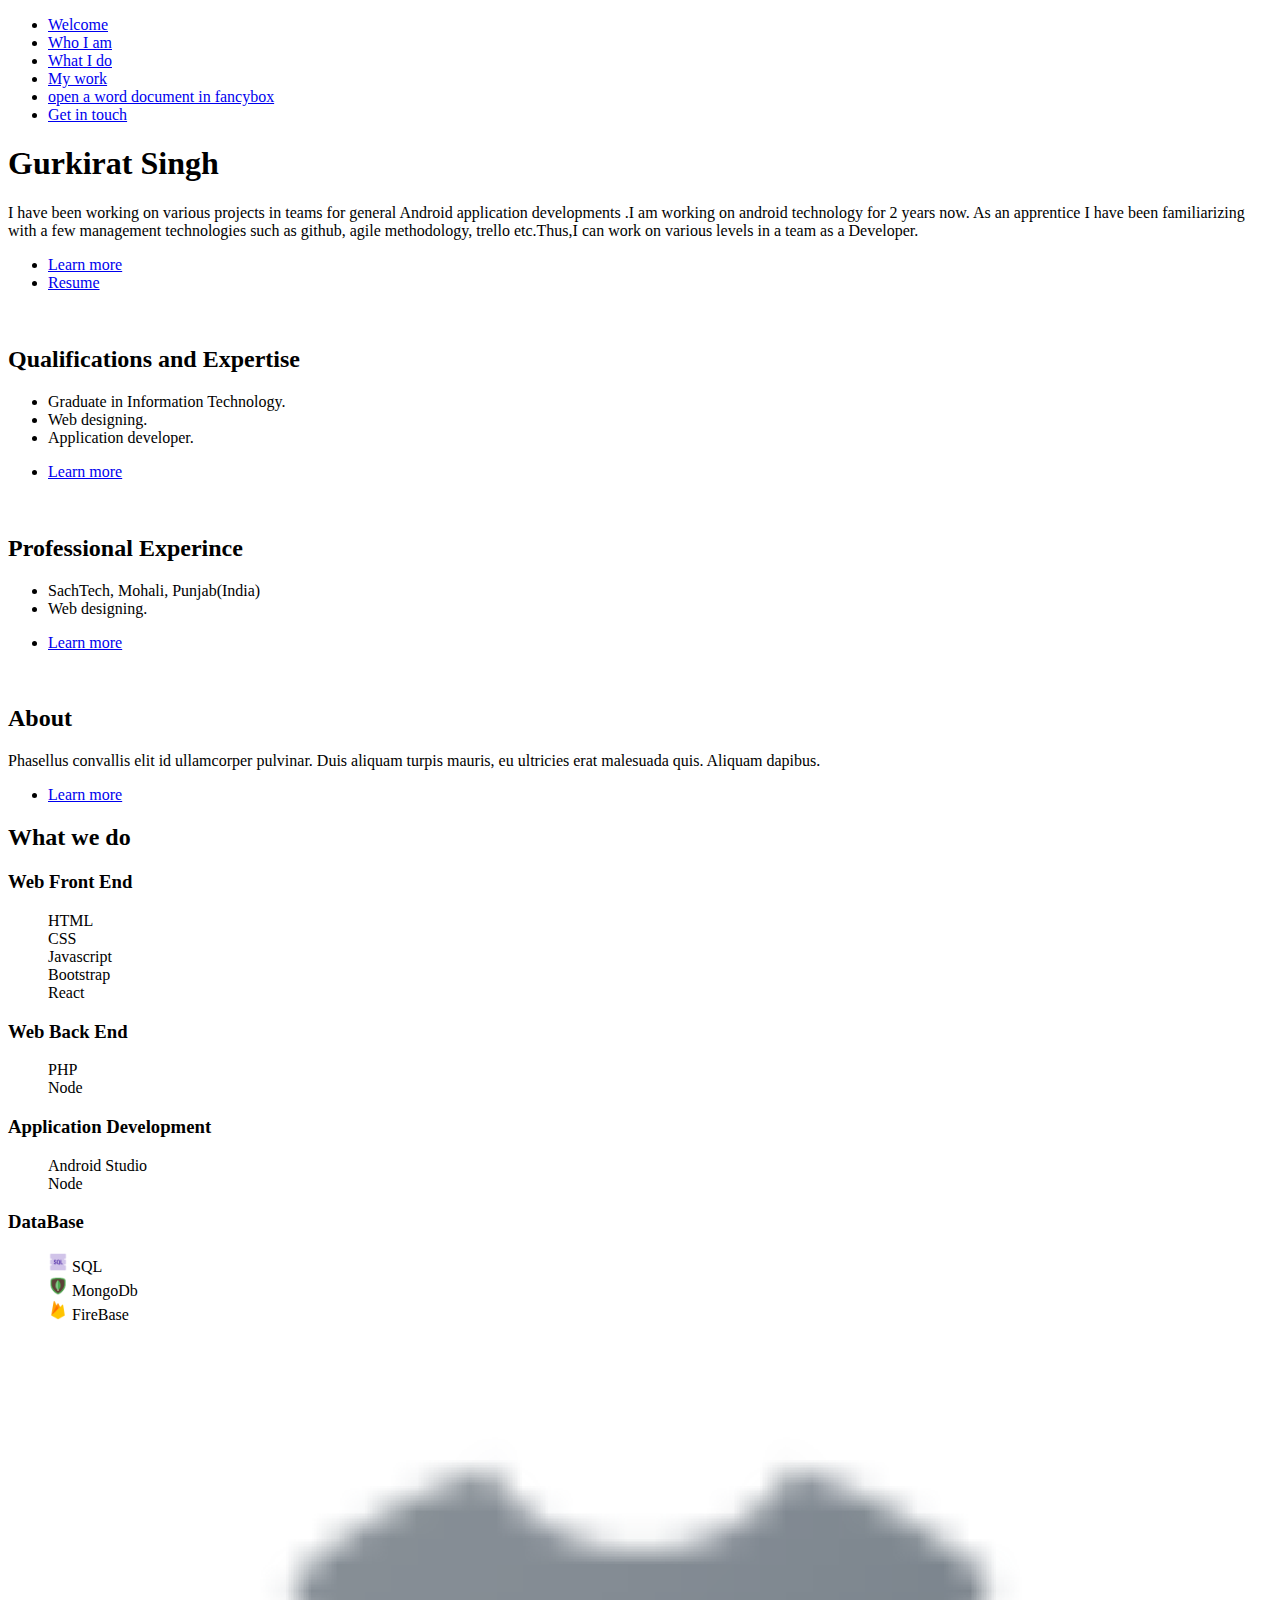
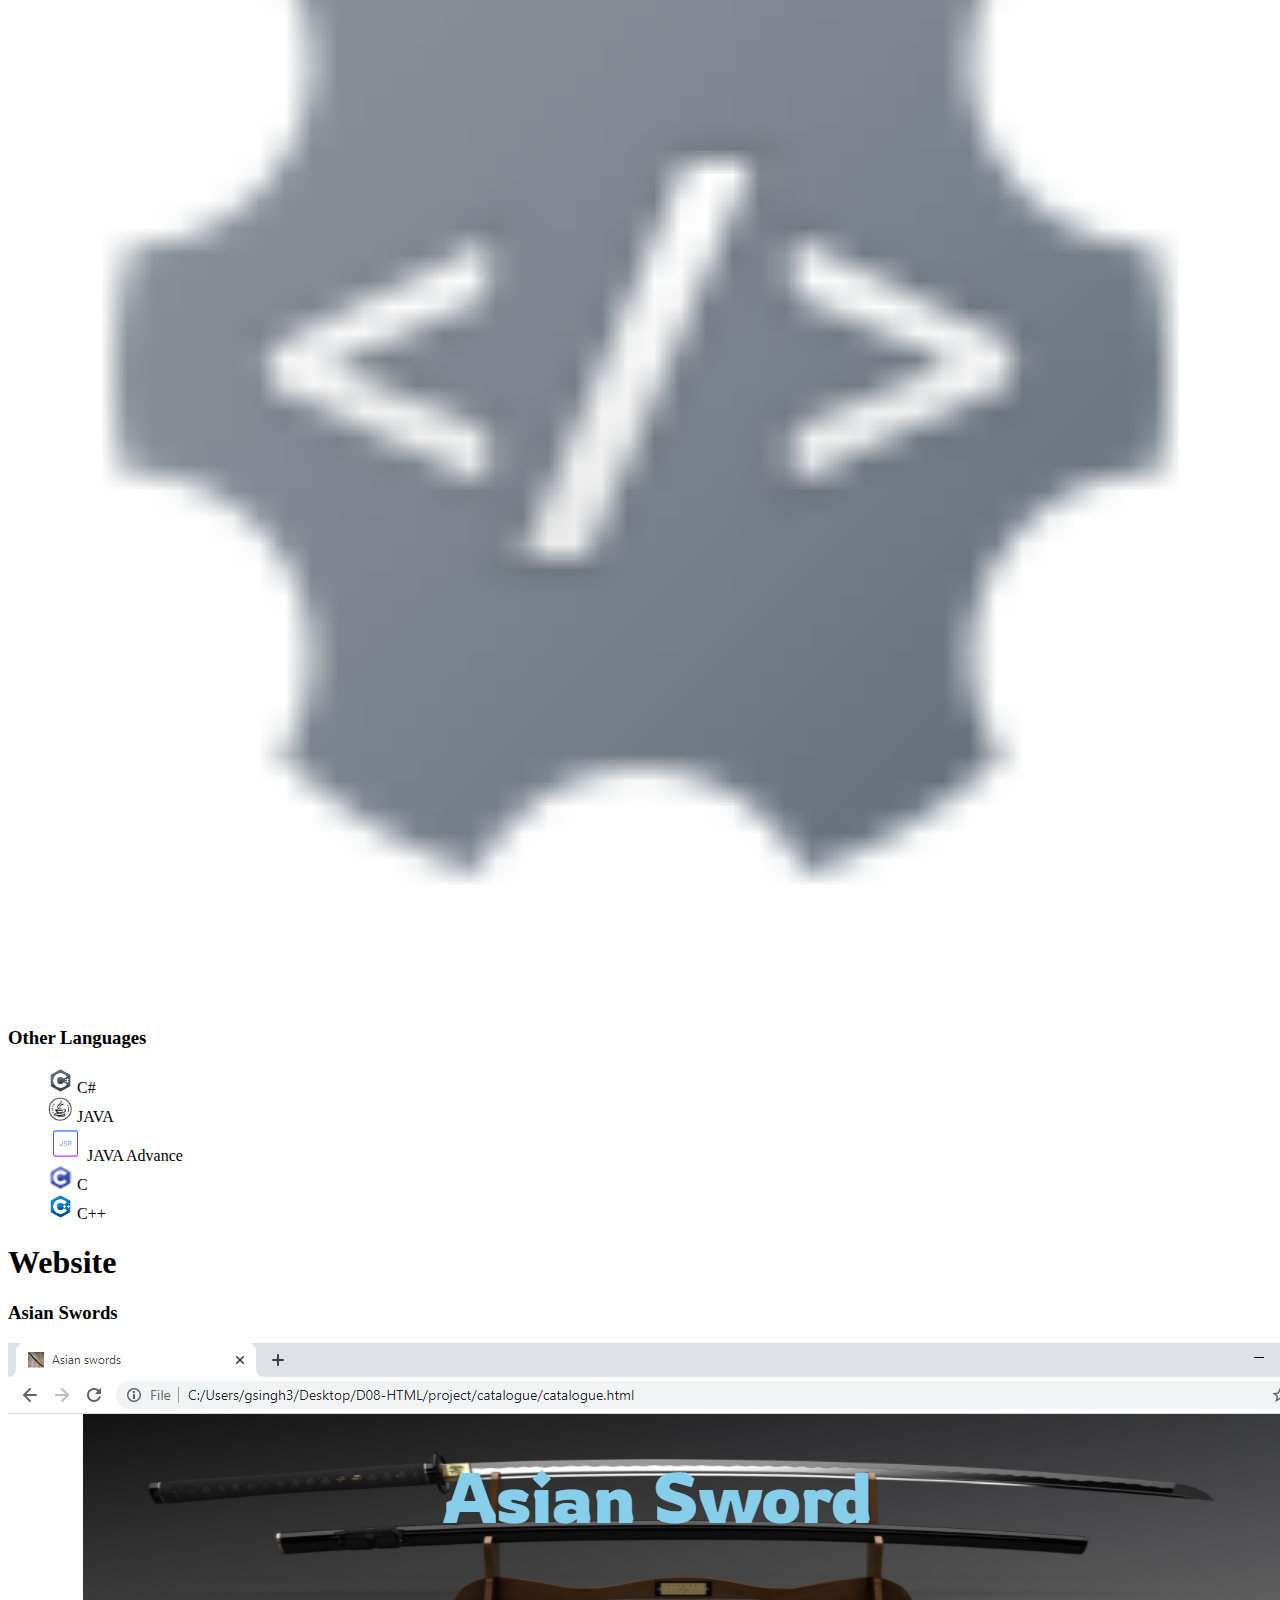
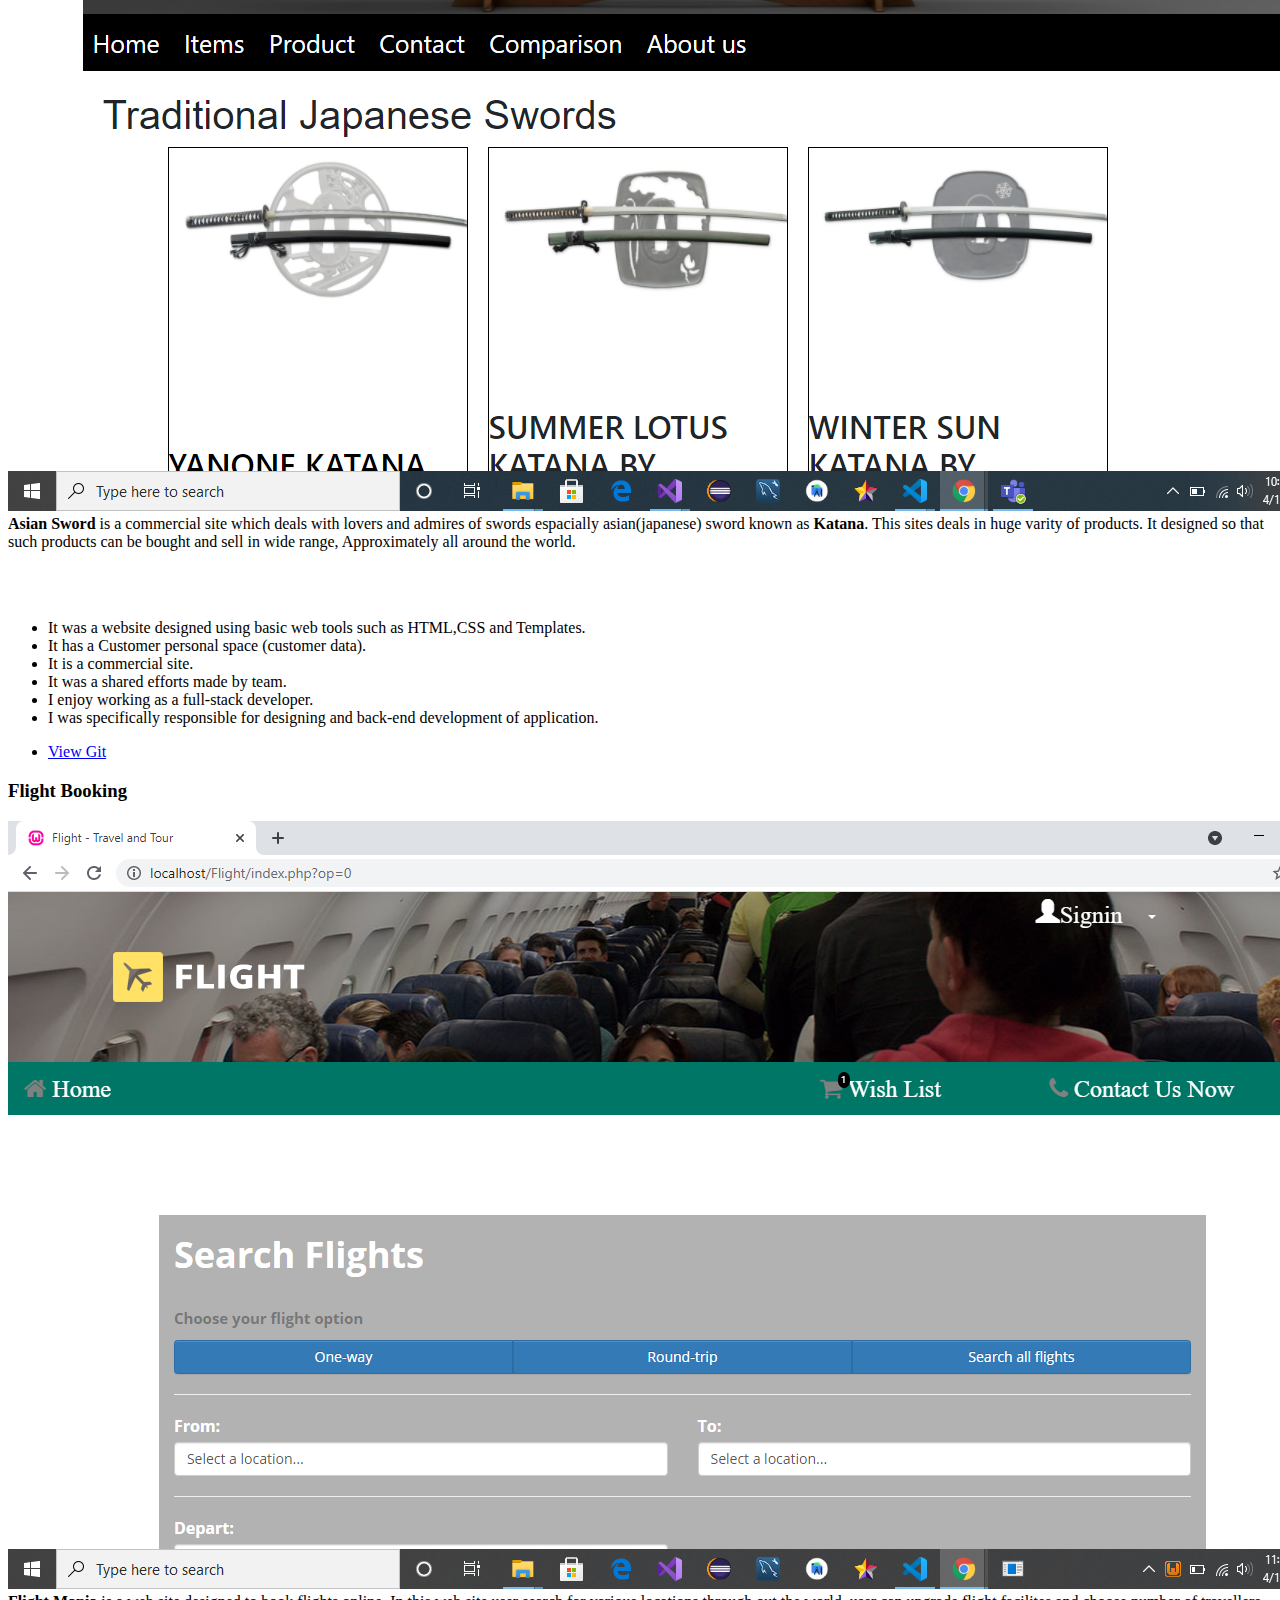
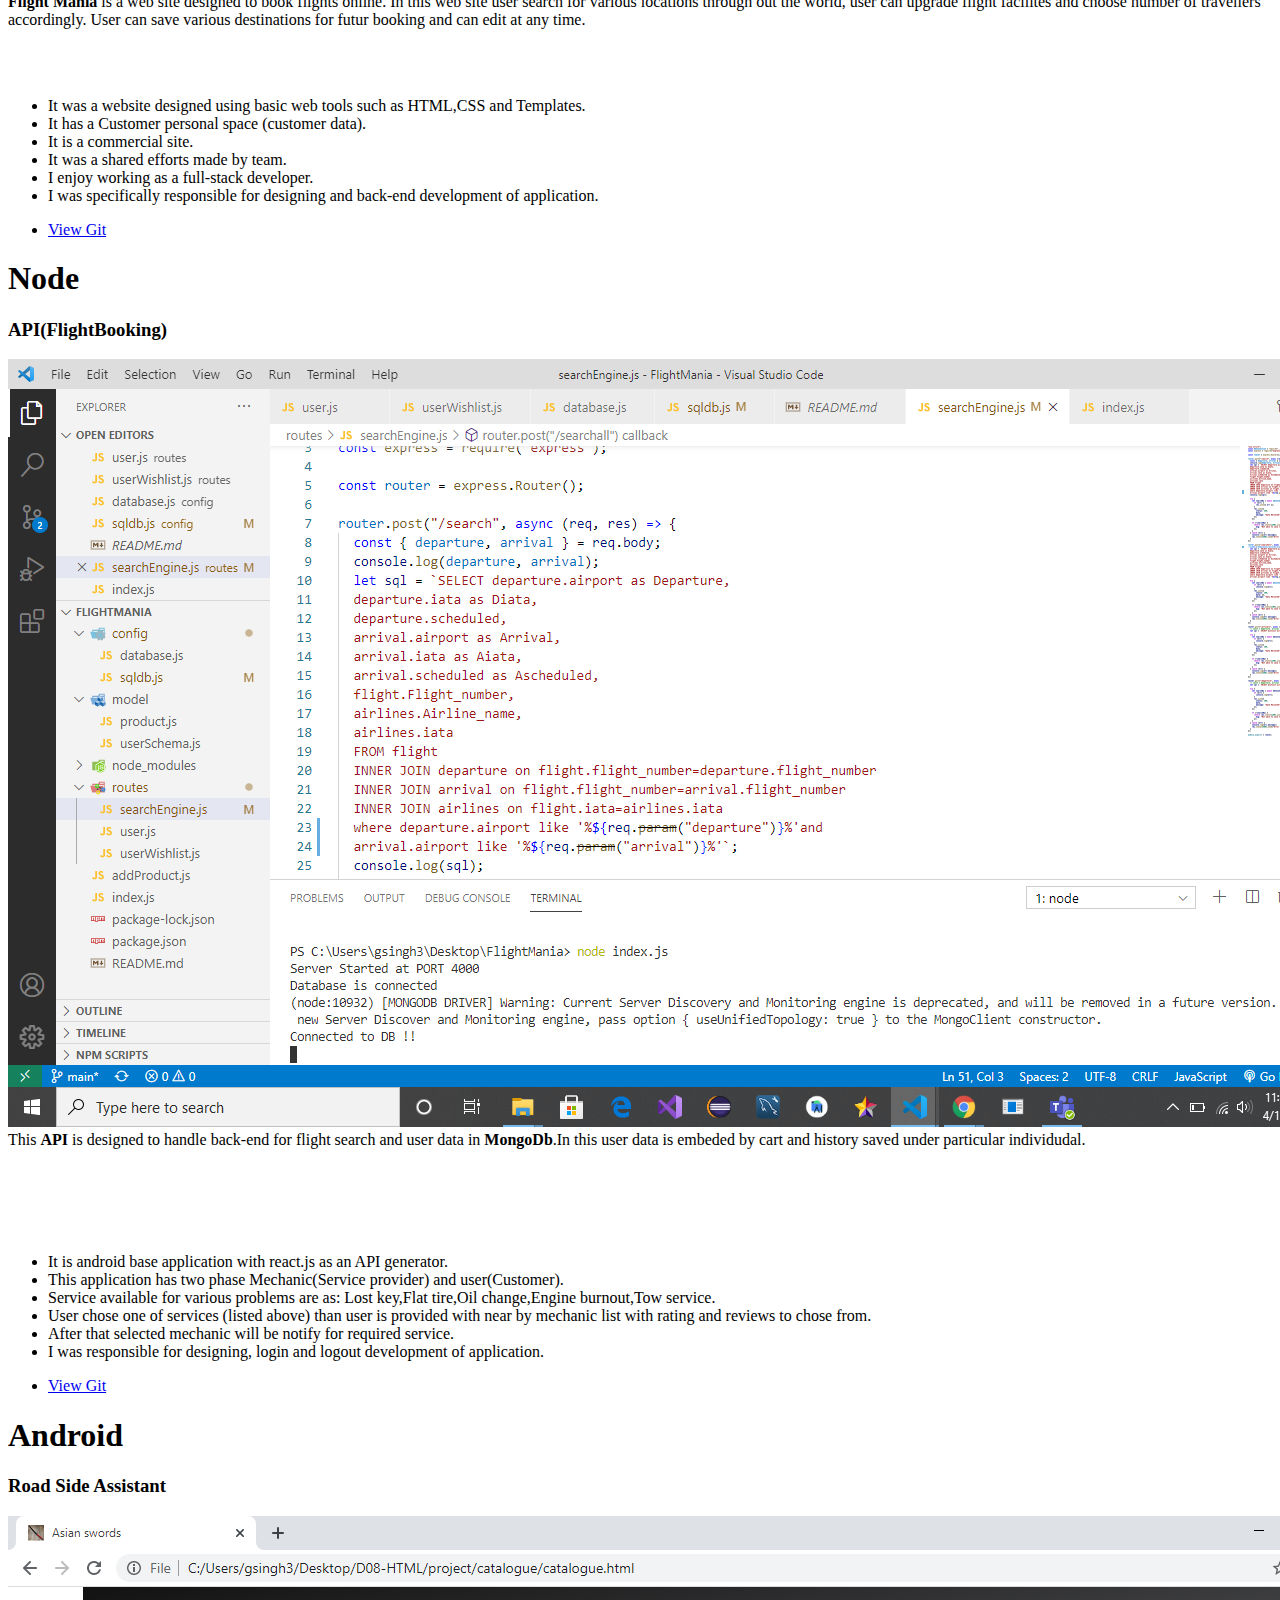
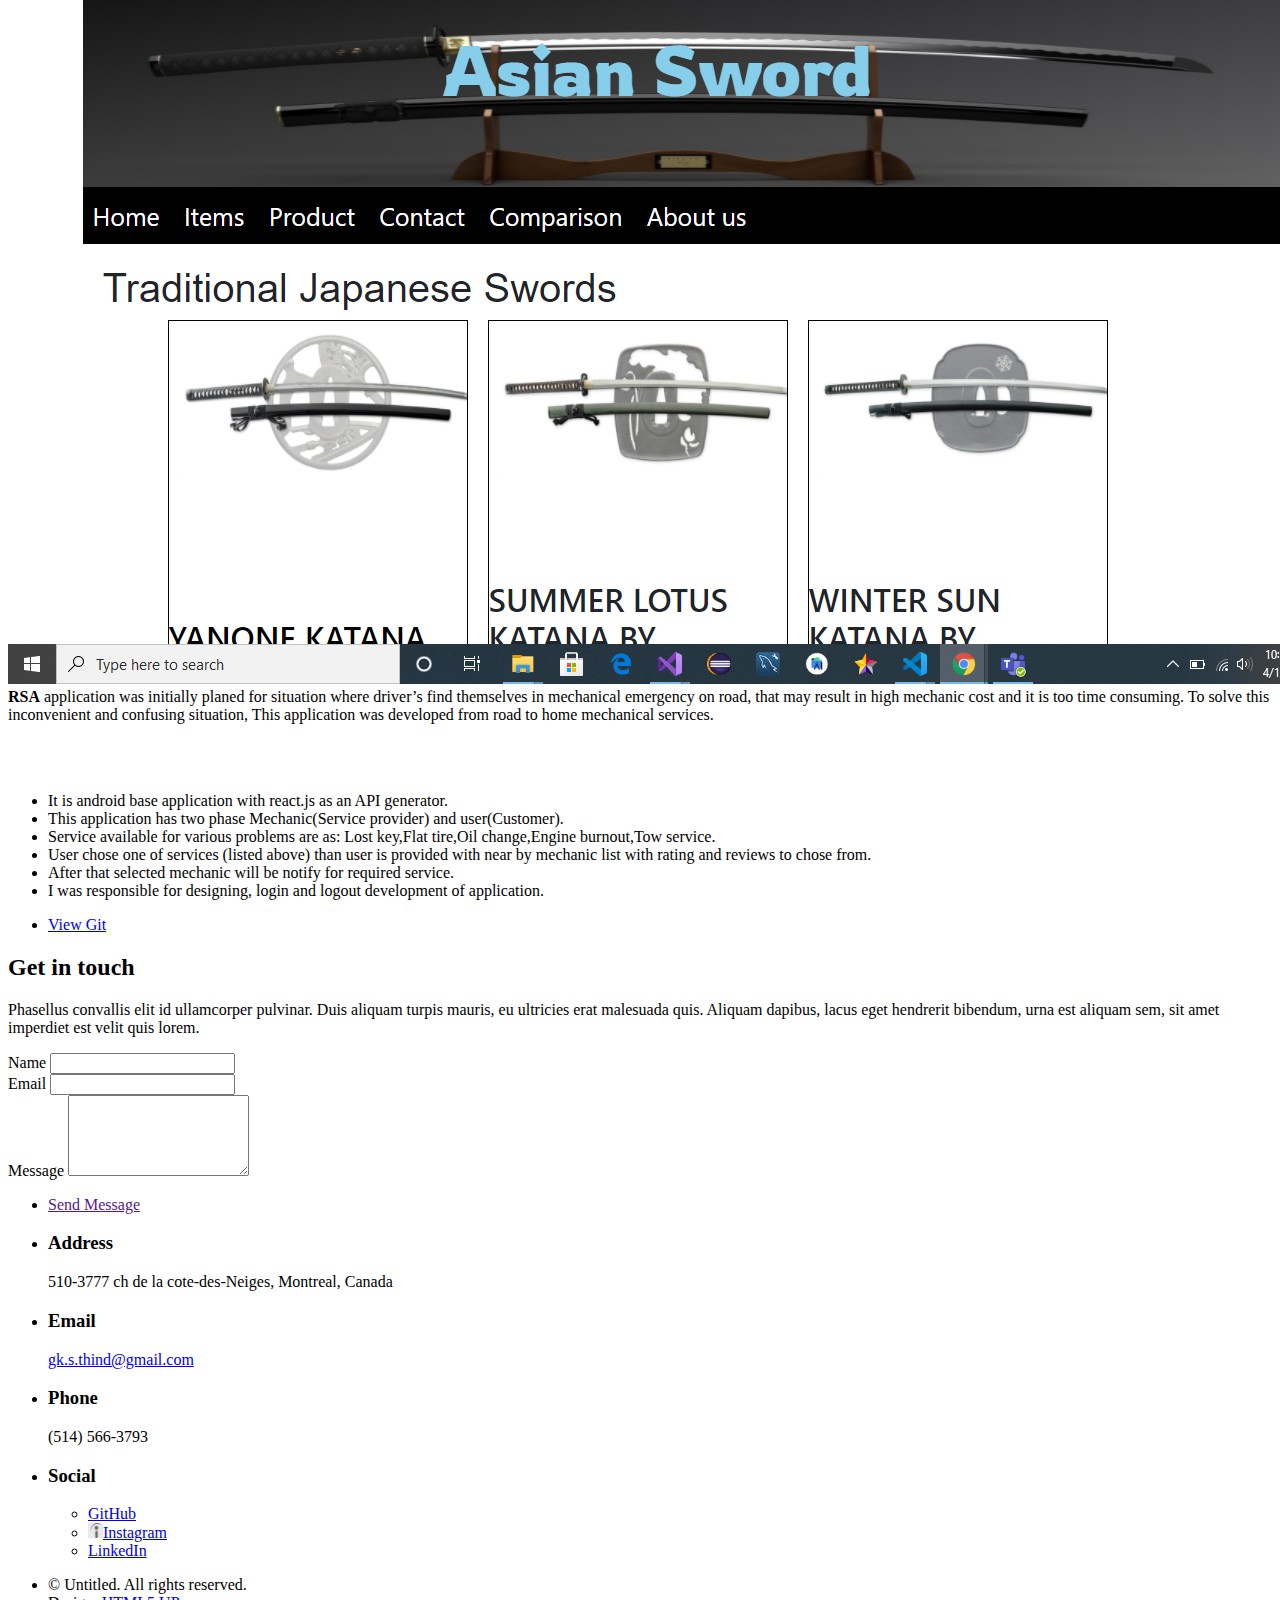
==== index.html @ 4d3a41de "project add" ====
<!DOCTYPE HTML>
<!--
	Hyperspace by HTML5 UP
	html5up.net | @ajlkn
	Free for personal and commercial use under the CCA 3.0 license (html5up.net/license)
-->
<html>

<head>
	<title>Gurkirat Singh</title>
	<meta charset="utf-8" />
	<meta name="viewport" content="width=device-width, initial-scale=1, user-scalable=no" />
	<link rel="stylesheet" href="assets/css/main.css" />
	<link rel="stylesheet" href="assets/css/fullscreen.css" />
	<noscript>
		<link rel="stylesheet" href="assets/css/noscript.css" />
	</noscript>
</head>

<body class="is-preload">

	<!-- Sidebar -->
	<section id="sidebar">
		<div class="inner">
			<nav>
				<ul>
					<li><a href="#intro">Welcome</a></li>
					<li><a href="#one">Who I am</a></li>
					<li><a href="#two">What I do</a></li>
					<li><a href="#three">My work</a></li>
					<li><a class="word"
							href="http://docs.google.com/gview?https://github.com/gurkiratThind/potofolio/blob/main/resume.docx&embedded=true">open
							a word document in fancybox</a></li>
					<li><a href="#four">Get in touch</a></li>
				</ul>
			</nav>
		</div>
	</section>

	<!-- Wrapper -->
	<div id="wrapper">
		<!-- Intro -->
		<section id="intro" class="wrapper style1 fullscreen fade-up">
			<div class="inner">
				<h1>Gurkirat Singh</h1>
				<p>I have been working on various projects in teams for general Android application developments .I am
					working on android technology for 2 years now. As an apprentice I have been familiarizing with a few
					management technologies such as github, agile methodology, trello etc.Thus,I can work on various
					levels in a team as a Developer. </p>
				<ul class="actions">
					<li><a href="#one" class="button scrolly">Learn more</a></li>
					<li><a href="resume.docx" class="button icon solid fa-download">Resume</a></li>
				</ul>
			</div>
		</section>

		<!-- One -->
		<section id="one" class="wrapper style2 spotlights">
			<section>
				<a href="#" class="image"><img src="images/pic01.jpg" alt="" data-position="center center" /></a>
				<div class="content">
					<div class="inner">
						<div class="row">
							<div class="col-6 col-12-medium">
								<h2>Qualifications and Expertise</h2>
								<ul>
									<li>Graduate in Information Technology.</li>
									<li>Web designing.</li>
									<li>Application developer.</li>
								</ul>
							</div>
						</div>
						<ul class="actions">
							<li><a href="generic.html" class="button">Learn more</a></li>
						</ul>
					</div>
				</div>
			</section>
			<section>
				<a href="#" class="image"><img src="images/pic02.jpg" alt="" data-position="top center" /></a>
				<div class="content">
					<div class="inner">
						<h2>Professional Experince</h2>
						<div class="row">
							<div class="col-6 col-12-medium">
								<ul>
									<li>SachTech, Mohali, Punjab(India)</li>
									<li>Web designing.</li>
								</ul>
							</div>
						</div>

						<ul class="actions">
							<li><a href="generic.html" class="button">Learn more</a></li>
						</ul>
					</div>
				</div>
			</section>
			<section>
				<a href="#" class="image"><img src="images/pic03.jpg" alt="" data-position="25% 25%" /></a>
				<div class="content">
					<div class="inner">
						<h2>About</h2>
						<p>Phasellus convallis elit id ullamcorper pulvinar. Duis aliquam turpis mauris, eu ultricies
							erat malesuada quis. Aliquam dapibus.</p>
						<ul class="actions">
							<li><a href="generic.html" class="button">Learn more</a></li>
						</ul>
					</div>
				</div>
			</section>
		</section>

		<!-- Two -->
		<section id="two" class="wrapper style3 fade-up">
			<div class="inner">
				<h2>What we do</h2>

				<div class="features">
					<section>
						<span class="icon solid major fa-code"></span>
						<h3>Web Front End</h3>
						<ul style="list-style-type: none;">
							<li><i class="fab fa-html5"></i> HTML</li>
							<li><i class="fab fa-css3-alt"></i> CSS</li>
							<li><i class="fab fa-js-square"></i> Javascript</li>
							<li><i class="fab fa-bootstrap"></i> Bootstrap</li>
							<li><i class="fab fa-react"></i> React</li>
						</ul>
					</section>
					<section>
						<span class="icon solid major"><i class="fas fa-server" style="opacity: 0.7;"></i></span>
						<h3>Web Back End</h3>
						<ul style="list-style-type: none;">
							<li><i class="fab fa-php"></i> PHP</li>
							<li><i class="fab fa-node"></i> Node</li>
						</ul>
					</section>
					<section>
						<span class="icon solid major"><i class="fab fa-android" style="opacity:0.8;"></i></span>
						<h3>Application Development</h3>
						<ul style="list-style-type: none;">
							<li><i class="fab fa-android"></i> Android Studio</li>
							<li><i class="fab fa-node"></i> Node</li>
						</ul>
					</section>
					<section>
						<span class="icon solid major"><i class="fas fa-database" style="opacity: 0.8;"></i></span>
						<h3>DataBase</h3>
						<ul style="list-style-type: none;">
							<li> <img src="images/sql.png" alt="" style="width: 20px; height: 20px;"> SQL</li>
							<li><img src="images/mongo.png" alt="" style="width: 20px; height: 20px;"> MongoDb</li>
							<li><img src="images/fire.png" alt="" style="width: 20px; height: 20px;"> FireBase</li>
						</ul>
					</section>
					<section>
						<span class="icon solid major"><img src="images/otherLang.png" alt=""
								style="width:100%; height: 100%; "></span>
						<h3>Other Languages</h3>
						<ul style="list-style-type: none;">
							<li><img src="images/csh.png" alt="" style="width: 25px; height: 25px;"> C#</li>
							<li><img src="images/java.png" alt="" style="width: 25px; height: 25px;"> JAVA</li>
							<li><img src="images/jsp.png" alt="" style="width: 35px; height: 35px;"> JAVA Advance</li>
							<li><img src="images/c.png" alt="" style="width: 25px; height: 25px;"> C</li>
							<li><img src="images/cpl.png" alt="" style="width: 25px; height: 25px;"> C++</li>
						</ul>
					</section>
					<section>

					</section>
				</div>
			</div>
		</section>

		<!-- three -->
		<section id="three" class="wrapper style2 fade-up">
			<div class="inner">
				<h1>Website</h1>
				<section>
					<h3>Asian Swords</h3>
					<p><span class="image left"><img src="images/Asian.PNG" alt="" /></span><b>Asian Sword</b> is a
						commercial site which deals with lovers and admires of swords espacially asian(japanese) sword
						known as <b>Katana</b>. This sites deals in huge varity of products. It designed so that such
						products can be bought and sell in wide range, Approximately all around the world.</p><br><br>

					<ul style="list-style-type:disc;">
						<li>It was a website designed using basic web tools such as HTML,CSS and Templates.</li>
						<li>It has a Customer personal space (customer data).</li>
						<li>It is a commercial site.</li>
						<li>It was a shared efforts made by team.</li>
						<li>I enjoy working as a full-stack developer.</li>
						<li>I was specifically responsible for designing and back-end development of application.</li>
					</ul>
					<ul class="actions">
						<li><a href="https://github.com/gurkiratThind/Asian-Swords" class="button">View Git</a></li>
					</ul>

				</section>
				<section>
					<h3>Flight Booking</h3>
					<p><span class="image right"><img src="images/flight.PNG" alt="" /></span><b>Flight Mania</b> is a
						web site designed
						to book flights online. In
						this web site user search for various locations through out the world, user can upgrade flight
						facilites and choose number of travellers accordingly. User can save various destinations for
						futur booking and can edit at any time.</p><br><br>
					<ul style="list-style-type:disc;">
						<li>It was a website designed using basic web tools such as HTML,CSS and Templates.</li>
						<li>It has a Customer personal space (customer data).</li>
						<li>It is a commercial site.</li>
						<li>It was a shared efforts made by team.</li>
						<li>I enjoy working as a full-stack developer.</li>
						<li>I was specifically responsible for designing and back-end development of application.</li>
					</ul>
					<ul class="actions">
						<li><a href="https://github.com/gurkiratThind/web_Flight-Mania" class="button">View Git</a></li>
					</ul>
				</section>
				<h1>Node</h1>
				<section>
					<h3>API(FlightBooking)</h3>
					<p><span class="image left"><img src="images/Node.PNG" alt="" /></span>This <b>API</b>
						is designed to handle back-end for flight search and user data in <b>MongoDb</b>.In this user
						data is embeded by cart and history saved under particular individudal. </p><br><br><br><br>

					<ul style="list-style-type:disc;">
						<li>It is android base application with react.js as an API generator.</li>
						<li>This application has two phase Mechanic(Service provider) and user(Customer).</li>
						<li>Service available for various problems are as: Lost key,Flat tire,Oil change,Engine
							burnout,Tow service.</li>
						<li>User chose one of services (listed above) than user is provided with near by mechanic list
							with rating and reviews to chose from.</li>
						<li>After that selected mechanic will be notify for required service. </li>
						<li>I was responsible for designing, login and logout development of application.</li>
					</ul>
					<ul class="actions">
						<li><a href="https://github.com/ashish0205/FlightMania" class="button">View
								Git</a></li>
					</ul>

				</section>
				<h1>Android</h1>
				<section>
					<h3>Road Side Assistant</h3>
					<p><span class="image left"><img src="images/Asian.PNG" alt="" /></span><b>RSA</b>
						application was initially planed for situation where driver’s find themselves in mechanical
						emergency on road, that may result in high mechanic cost and it is too time consuming. To solve
						this inconvenient and confusing situation, This application was developed from road to home
						mechanical services. </p><br><br>

					<ul style="list-style-type:disc;">
						<li>It is android base application with react.js as an API generator.</li>
						<li>This application has two phase Mechanic(Service provider) and user(Customer).</li>
						<li>Service available for various problems are as: Lost key,Flat tire,Oil change,Engine
							burnout,Tow service.</li>
						<li>User chose one of services (listed above) than user is provided with near by mechanic list
							with rating and reviews to chose from.</li>
						<li>After that selected mechanic will be notify for required service. </li>
						<li>I was responsible for designing, login and logout development of application.</li>
					</ul>
					<ul class="actions">
						<li><a href="https://github.com/gurkiratThind/RSVA-project/tree/AndroidApp" class="button">View
								Git</a></li>
					</ul>

				</section>

			</div>
		</section>
		<!-- four -->
		<section id="four" class="wrapper style1 fade-up">
			<div class="inner">
				<h2>Get in touch</h2>
				<p>Phasellus convallis elit id ullamcorper pulvinar. Duis aliquam turpis mauris, eu ultricies erat
					malesuada quis. Aliquam dapibus, lacus eget hendrerit bibendum, urna est aliquam sem, sit amet
					imperdiet est velit quis lorem.</p>
				<div class="split style1">
					<section>
						<form method="post" action="#">
							<div class="fields">
								<div class="field half">
									<label for="name">Name</label>
									<input type="text" name="name" id="name" />
								</div>
								<div class="field half">
									<label for="email">Email</label>
									<input type="text" name="email" id="email" />
								</div>
								<div class="field">
									<label for="message">Message</label>
									<textarea name="message" id="message" rows="5"></textarea>
								</div>
							</div>
							<ul class="actions">
								<li><a href="" class="button submit">Send Message</a></li>
							</ul>
						</form>
					</section>
					<section>
						<ul class="contact">
							<li>
								<h3>Address</h3>
								<span>510-3777 ch de la cote-des-Neiges, Montreal, Canada</span>
							</li>
							<li>
								<h3>Email</h3>
								<a href="#">gk.s.thind@gmail.com</a>
							</li>
							<li>
								<h3>Phone</h3>
								<span>(514) 566-3793</span>
							</li>
							<li>
								<h3>Social</h3>
								<ul class="icons">
									<li><a href="https://github.com/gurkiratThind" class="icon brands fa-github"><span
												class="label">GitHub</span></a>
									</li>
									<li><a href="https://my.indeed.com/p/gurkirats-t7uegwe"><img src="images/indeed.png"
												alt=""
												style="opacity: 0.6; background-color: gainsboro; width: 15px; height: 15px;"><span
												class="label">Instagram</span></a>
									</li>
									<li><a href="https://www.linkedin.com/in/singh-gurkirat/"
											class="icon brands fa-linkedin-in"><span class="label">LinkedIn</span></a>
									</li>
								</ul>
							</li>
						</ul>
					</section>
				</div>
			</div>
		</section>

	</div>

	<!-- Footer -->
	<footer id="footer" class="wrapper style1-alt">
		<div class="inner">
			<ul class="menu">
				<li>&copy; Untitled. All rights reserved.</li>
				<li>Design: <a href="http://html5up.net">HTML5 UP</a></li>
			</ul>
		</div>
	</footer>

	<!-- Scripts -->
	<script src="assets/js/jquery.min.js"></script>
	<script src="assets/js/jquery.scrollex.min.js"></script>
	<script src="assets/js/jquery.scrolly.min.js"></script>
	<script src="assets/js/fullscreen.js"></script>
	<script src="assets/js/browser.min.js"></script>
	<script src="assets/js/breakpoints.min.js"></script>
	<script src="assets/js/util.js"></script>
	<script src="assets/js/main.js"></script>

</body>

</html>
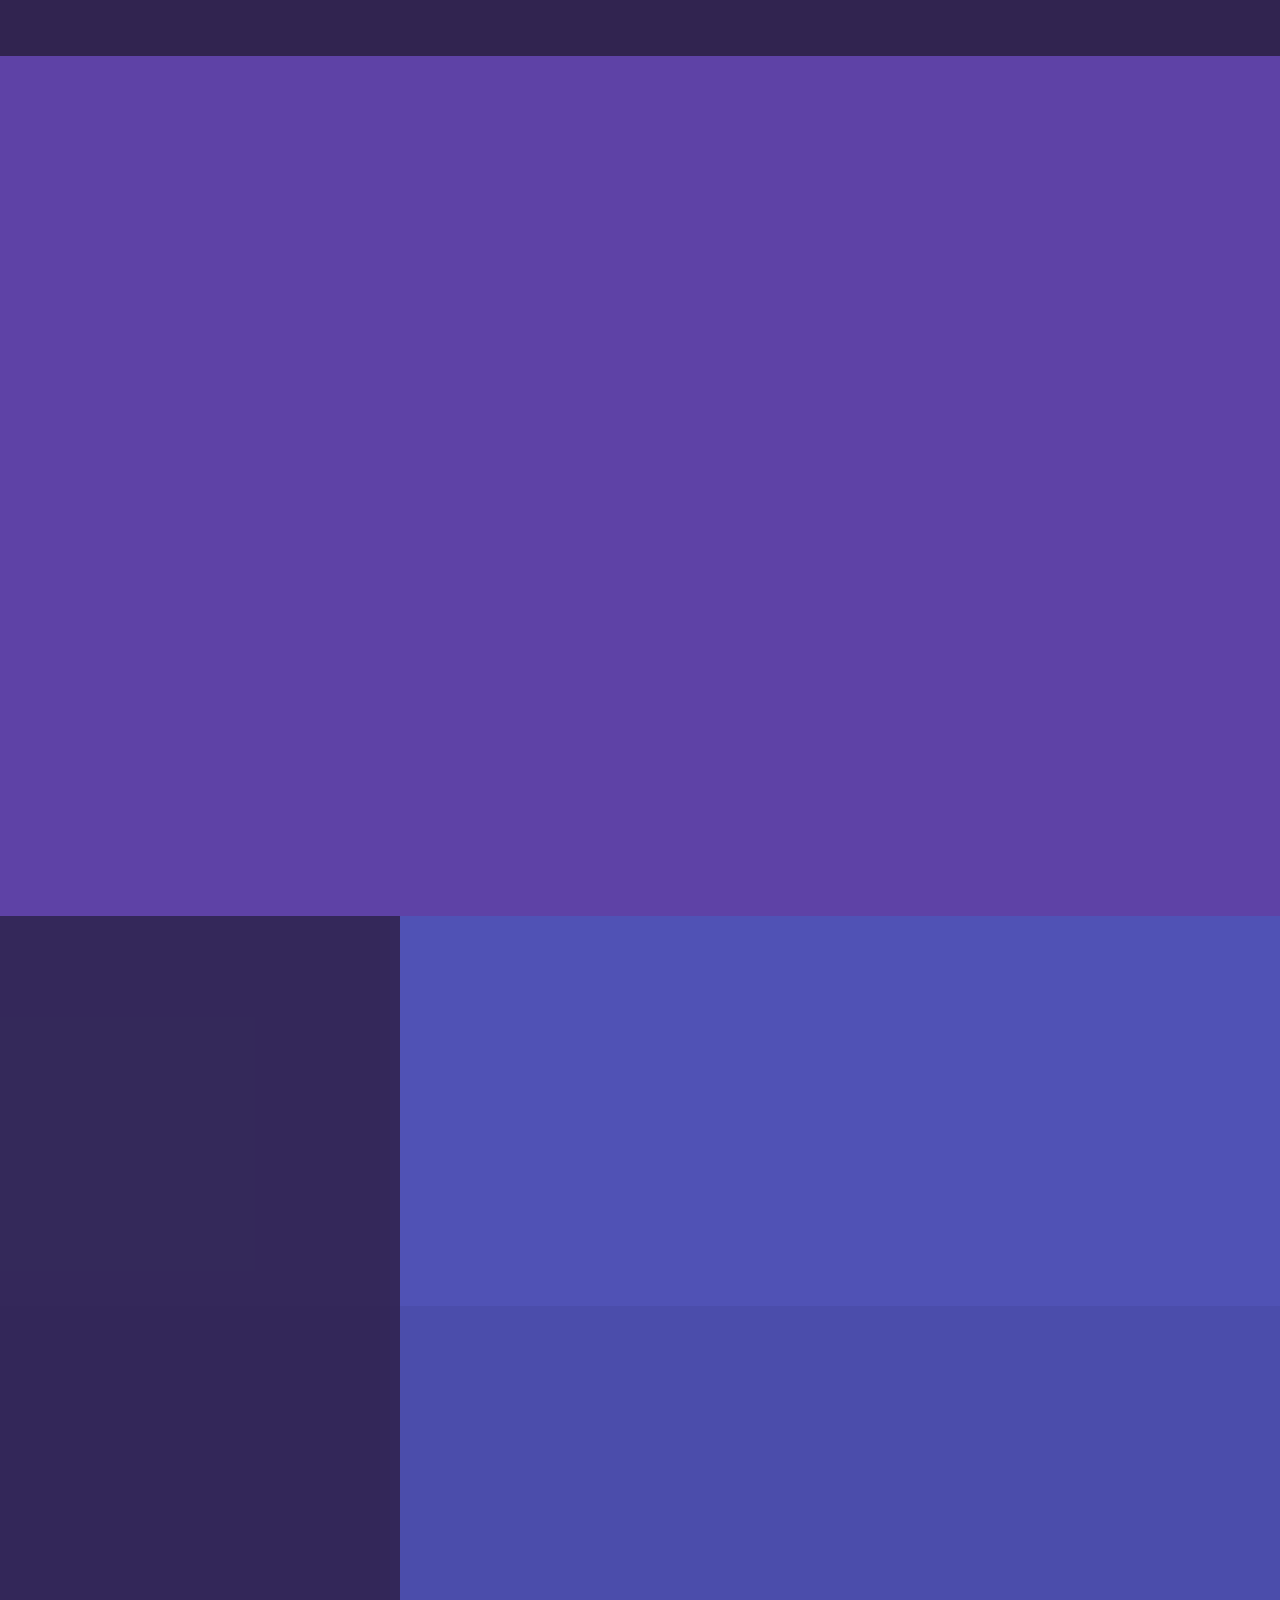
==== commit 8067af7a: "project" ====
--- a/index.html
+++ b/index.html
@@ -28,9 +28,6 @@
 					<li><a href="#one">Who I am</a></li>
 					<li><a href="#two">What I do</a></li>
 					<li><a href="#three">My work</a></li>
-					<li><a class="word"
-							href="http://docs.google.com/gview?https://github.com/gurkiratThind/potofolio/blob/main/resume.docx&embedded=true">open
-							a word document in fancybox</a></li>
 					<li><a href="#four">Get in touch</a></li>
 				</ul>
 			</nav>
@@ -49,7 +46,9 @@
 					levels in a team as a Developer. </p>
 				<ul class="actions">
 					<li><a href="#one" class="button scrolly">Learn more</a></li>
-					<li><a href="resume.docx" class="button icon solid fa-download">Resume</a></li>
+					<li><a href="resume.docx" class="button icon solid fa-download">Download Resume</a></li>
+					<li><a href="https://drive.google.com/file/d/1CNQ3lmZ39KUaIHPaRR-I5cjEvOVAF1nQ/view?usp=sharing"
+							class="button icon solid">View Resume</a></li>
 				</ul>
 			</div>
 		</section>
@@ -216,12 +215,34 @@
 						<li><a href="https://github.com/gurkiratThind/web_Flight-Mania" class="button">View Git</a></li>
 					</ul>
 				</section>
-				<h1>Node</h1>
+				<h1>Node js</h1>
 				<section>
 					<h3>API(FlightBooking)</h3>
 					<p><span class="image left"><img src="images/Node.PNG" alt="" /></span>This <b>API</b>
 						is designed to handle back-end for flight search and user data in <b>MongoDb</b>.In this user
 						data is embeded by cart and history saved under particular individudal. </p><br><br><br><br>
+
+					<ul style="list-style-type:disc;">
+						<li>In this API we are handling MongoDb and <b>SQL</b>.</li>
+						<li>This API provide <b>user </b>login and signup <b>Authentication</b>.</li>
+						<li>All Flight scheduals and stored data is get in jason format.</li>
+						<li>User <b>wish list</b> is store through this API in <b>embeded</b> form .</li>
+
+					</ul>
+					<ul class="actions">
+						<li><a href="https://github.com/ashish0205/FlightMania" class="button">View
+								Git</a></li>
+					</ul>
+
+				</section>
+				<h1>Android</h1>
+				<section>
+					<h3>Road Side Assistant</h3>
+					<p><span class="image left"><img src="images/Road.PNG" alt="" /></span><b>RSA</b>
+						application was initially planed for situation where driver’s find themselves in mechanical
+						emergency on road, that may result in high mechanic cost and it is too time consuming. To solve
+						this inconvenient and confusing situation, This application was developed from road to home
+						mechanical services. </p><br><br>
 
 					<ul style="list-style-type:disc;">
 						<li>It is android base application with react.js as an API generator.</li>
@@ -234,31 +255,6 @@
 						<li>I was responsible for designing, login and logout development of application.</li>
 					</ul>
 					<ul class="actions">
-						<li><a href="https://github.com/ashish0205/FlightMania" class="button">View
-								Git</a></li>
-					</ul>
-
-				</section>
-				<h1>Android</h1>
-				<section>
-					<h3>Road Side Assistant</h3>
-					<p><span class="image left"><img src="images/Asian.PNG" alt="" /></span><b>RSA</b>
-						application was initially planed for situation where driver’s find themselves in mechanical
-						emergency on road, that may result in high mechanic cost and it is too time consuming. To solve
-						this inconvenient and confusing situation, This application was developed from road to home
-						mechanical services. </p><br><br>
-
-					<ul style="list-style-type:disc;">
-						<li>It is android base application with react.js as an API generator.</li>
-						<li>This application has two phase Mechanic(Service provider) and user(Customer).</li>
-						<li>Service available for various problems are as: Lost key,Flat tire,Oil change,Engine
-							burnout,Tow service.</li>
-						<li>User chose one of services (listed above) than user is provided with near by mechanic list
-							with rating and reviews to chose from.</li>
-						<li>After that selected mechanic will be notify for required service. </li>
-						<li>I was responsible for designing, login and logout development of application.</li>
-					</ul>
-					<ul class="actions">
 						<li><a href="https://github.com/gurkiratThind/RSVA-project/tree/AndroidApp" class="button">View
 								Git</a></li>
 					</ul>
@@ -271,12 +267,13 @@
 		<section id="four" class="wrapper style1 fade-up">
 			<div class="inner">
 				<h2>Get in touch</h2>
-				<p>Phasellus convallis elit id ullamcorper pulvinar. Duis aliquam turpis mauris, eu ultricies erat
-					malesuada quis. Aliquam dapibus, lacus eget hendrerit bibendum, urna est aliquam sem, sit amet
-					imperdiet est velit quis lorem.</p>
+				<p>For more information you visit my <b>linkedin</b> ,<b>Indeed</b>,<b>github</b> Account in
+					<b>Social</b> section below or you can
+					message through <b>Email</b>.
+				</p>
 				<div class="split style1">
 					<section>
-						<form method="post" action="#">
+						<form method="post" action="mailto:gk.s.thind@gmail.com">
 							<div class="fields">
 								<div class="field half">
 									<label for="name">Name</label>
--- a/assets/css/main.css
+++ b/assets/css/main.css
@@ -0,0 +1,3400 @@
+@import url(fontawesome-all.min.css);
+/*
+	Hyperspace by HTML5 UP
+	html5up.net | @ajlkn
+	Free for personal and commercial use under the CCA 3.0 license (html5up.net/license)
+*/
+
+html, body, div, span, applet, object, iframe, h1, h2, h3, h4, h5, h6, p, blockquote, pre, a, abbr, acronym, address, big, cite, code, del, dfn, em, img, ins, kbd, q, s, samp, small, strike, strong, sub, sup, tt, var, b, u, i, center, dl, dt, dd, ol, ul, li, fieldset, form, label, legend, table, caption, tbody, tfoot, thead, tr, th, td, article, aside, canvas, details, embed, figure, figcaption, footer, header, hgroup, menu, nav, output, ruby, section, summary, time, mark, audio, video {
+	margin: 0;
+	padding: 0;
+	border: 0;
+	font-size: 100%;
+	font: inherit;
+	vertical-align: baseline;
+}
+
+article, aside, details, figcaption, figure, footer, header, hgroup, menu, nav, section {
+	display: block;
+}
+
+body {
+	line-height: 1;
+}
+
+ol, ul {
+	list-style: none;
+}
+
+blockquote, q {
+	quotes: none;
+}
+
+blockquote:before, blockquote:after, q:before, q:after {
+	content: '';
+	content: none;
+}
+
+table {
+	border-collapse: collapse;
+	border-spacing: 0;
+}
+
+body {
+	-webkit-text-size-adjust: none;
+}
+
+mark {
+	background-color: transparent;
+	color: inherit;
+}
+
+input::-moz-focus-inner {
+	border: 0;
+	padding: 0;
+}
+
+input, select, textarea {
+	-moz-appearance: none;
+	-webkit-appearance: none;
+	-ms-appearance: none;
+	appearance: none;
+}
+
+/* Basic */
+
+@-ms-viewport {
+	width: device-width;
+}
+
+body {
+	-ms-overflow-style: scrollbar;
+}
+
+@media screen and (max-width: 480px) {
+	html, body {
+		min-width: 320px;
+	}
+}
+
+html {
+	box-sizing: border-box;
+}
+
+*, *:before, *:after {
+	box-sizing: inherit;
+}
+
+body {
+	background: #312450;
+}
+
+body.is-preload *, body.is-preload *:before, body.is-preload *:after {
+	-moz-animation: none !important;
+	-webkit-animation: none !important;
+	-ms-animation: none !important;
+	animation: none !important;
+	-moz-transition: none !important;
+	-webkit-transition: none !important;
+	-ms-transition: none !important;
+	transition: none !important;
+}
+
+/* Type */
+
+body, input, select, textarea {
+	color: rgba(255, 255, 255, 0.55);
+	font-family: Arial, Helvetica, sans-serif;
+	font-size: 16.5pt;
+	font-weight: normal;
+	line-height: 1.75;
+}
+
+@media screen and (max-width: 1680px) {
+	body, input, select, textarea {
+		font-size: 13pt;
+	}
+}
+
+@media screen and (max-width: 1280px) {
+	body, input, select, textarea {
+		font-size: 12pt;
+	}
+}
+
+@media screen and (max-width: 360px) {
+	body, input, select, textarea {
+		font-size: 11pt;
+	}
+}
+
+a {
+	-moz-transition: color 0.2s ease, border-bottom-color 0.2s ease;
+	-webkit-transition: color 0.2s ease, border-bottom-color 0.2s ease;
+	-ms-transition: color 0.2s ease, border-bottom-color 0.2s ease;
+	transition: color 0.2s ease, border-bottom-color 0.2s ease;
+	border-bottom: dotted 1px rgba(255, 255, 255, 0.35);
+	color: inherit;
+	text-decoration: none;
+}
+
+a:hover {
+	border-bottom-color: transparent;
+	color: #ffffff;
+}
+
+strong, b {
+	color: #ffffff;
+	font-weight: bold;
+}
+
+em, i {
+	font-style: italic;
+}
+
+p {
+	margin: 0 0 2em 0;
+}
+
+h1, h2, h3, h4, h5, h6 {
+	color: #ffffff;
+	font-weight: bold;
+	line-height: 1.5;
+	margin: 0 0 0.5em 0;
+}
+
+h1 a, h2 a, h3 a, h4 a, h5 a, h6 a {
+	color: inherit;
+	text-decoration: none;
+}
+
+h1 {
+	font-size: 2.75em;
+}
+
+h1.major {
+	margin: 0 0 1.3em 0;
+	position: relative;
+	padding-bottom: 0.35em;
+}
+
+h1.major:after {
+	background-image: -moz-linear-gradient(to right, #5e42a6, #b74e91);
+	background-image: -webkit-linear-gradient(to right, #5e42a6, #b74e91);
+	background-image: -ms-linear-gradient(to right, #5e42a6, #b74e91);
+	background-image: linear-gradient(to right, #5e42a6, #b74e91);
+	-moz-transition: max-width 0.2s ease;
+	-webkit-transition: max-width 0.2s ease;
+	-ms-transition: max-width 0.2s ease;
+	transition: max-width 0.2s ease;
+	border-radius: 0.2em;
+	bottom: 0;
+	content: '';
+	height: 0.05em;
+	position: absolute;
+	right: 0;
+	width: 100%;
+}
+
+h2 {
+	font-size: 1.75em;
+}
+
+h3 {
+	font-size: 1.1em;
+}
+
+h4 {
+	font-size: 1em;
+}
+
+h5 {
+	font-size: 0.8em;
+}
+
+h6 {
+	font-size: 0.6em;
+}
+
+@media screen and (max-width: 736px) {
+	h1 {
+		font-size: 2em;
+	}
+	h2 {
+		font-size: 1.25em;
+	}
+	h3 {
+		font-size: 1em;
+	}
+	h4 {
+		font-size: 0.8em;
+	}
+	h5 {
+		font-size: 0.6em;
+	}
+	h6 {
+		font-size: 0.6em;
+	}
+}
+
+sub {
+	font-size: 0.8em;
+	position: relative;
+	top: 0.5em;
+}
+
+sup {
+	font-size: 0.8em;
+	position: relative;
+	top: -0.5em;
+}
+
+blockquote {
+	border-left: solid 4px rgba(255, 255, 255, 0.15);
+	font-style: italic;
+	margin: 0 0 2em 0;
+	padding: 0.5em 0 0.5em 2em;
+}
+
+code {
+	background: rgba(255, 255, 255, 0.05);
+	border-radius: 0.25em;
+	border: solid 1px rgba(255, 255, 255, 0.15);
+	font-family: "Courier New", monospace;
+	font-size: 0.9em;
+	margin: 0 0.25em;
+	padding: 0.25em 0.65em;
+}
+
+pre {
+	-webkit-overflow-scrolling: touch;
+	font-family: "Courier New", monospace;
+	font-size: 0.9em;
+	margin: 0 0 2em 0;
+}
+
+pre code {
+	display: block;
+	line-height: 1.75em;
+	padding: 1em 1.5em;
+	overflow-x: auto;
+}
+
+hr {
+	border: 0;
+	border-bottom: solid 1px rgba(255, 255, 255, 0.15);
+	margin: 2em 0;
+}
+
+hr.major {
+	margin: 3em 0;
+}
+
+.align-left {
+	text-align: left;
+}
+
+.align-center {
+	text-align: center;
+}
+
+.align-right {
+	text-align: right;
+}
+
+/* Row */
+
+.row {
+	display: flex;
+	flex-wrap: wrap;
+	box-sizing: border-box;
+	align-items: stretch;
+}
+
+.row>* {
+	box-sizing: border-box;
+}
+
+.row.gtr-uniform>*> :last-child {
+	margin-bottom: 0;
+}
+
+.row.aln-left {
+	justify-content: flex-start;
+}
+
+.row.aln-center {
+	justify-content: center;
+}
+
+.row.aln-right {
+	justify-content: flex-end;
+}
+
+.row.aln-top {
+	align-items: flex-start;
+}
+
+.row.aln-middle {
+	align-items: center;
+}
+
+.row.aln-bottom {
+	align-items: flex-end;
+}
+
+.row>.imp {
+	order: -1;
+}
+
+.row>.col-1 {
+	width: 8.33333%;
+}
+
+.row>.off-1 {
+	margin-left: 8.33333%;
+}
+
+.row>.col-2 {
+	width: 16.66667%;
+}
+
+.row>.off-2 {
+	margin-left: 16.66667%;
+}
+
+.row>.col-3 {
+	width: 25%;
+}
+
+.row>.off-3 {
+	margin-left: 25%;
+}
+
+.row>.col-4 {
+	width: 33.33333%;
+}
+
+.row>.off-4 {
+	margin-left: 33.33333%;
+}
+
+.row>.col-5 {
+	width: 41.66667%;
+}
+
+.row>.off-5 {
+	margin-left: 41.66667%;
+}
+
+.row>.col-6 {
+	width: 50%;
+}
+
+.row>.off-6 {
+	margin-left: 50%;
+}
+
+.row>.col-7 {
+	width: 58.33333%;
+}
+
+.row>.off-7 {
+	margin-left: 58.33333%;
+}
+
+.row>.col-8 {
+	width: 66.66667%;
+}
+
+.row>.off-8 {
+	margin-left: 66.66667%;
+}
+
+.row>.col-9 {
+	width: 75%;
+}
+
+.row>.off-9 {
+	margin-left: 75%;
+}
+
+.row>.col-10 {
+	width: 83.33333%;
+}
+
+.row>.off-10 {
+	margin-left: 83.33333%;
+}
+
+.row>.col-11 {
+	width: 91.66667%;
+}
+
+.row>.off-11 {
+	margin-left: 91.66667%;
+}
+
+.row>.col-12 {
+	width: 100%;
+}
+
+.row>.off-12 {
+	margin-left: 100%;
+}
+
+.row.gtr-0 {
+	margin-top: 0;
+	margin-left: 0em;
+}
+
+.row.gtr-0>* {
+	padding: 0 0 0 0em;
+}
+
+.row.gtr-0.gtr-uniform {
+	margin-top: 0em;
+}
+
+.row.gtr-0.gtr-uniform>* {
+	padding-top: 0em;
+}
+
+.row.gtr-25 {
+	margin-top: 0;
+	margin-left: -0.375em;
+}
+
+.row.gtr-25>* {
+	padding: 0 0 0 0.375em;
+}
+
+.row.gtr-25.gtr-uniform {
+	margin-top: -0.375em;
+}
+
+.row.gtr-25.gtr-uniform>* {
+	padding-top: 0.375em;
+}
+
+.row.gtr-50 {
+	margin-top: 0;
+	margin-left: -0.75em;
+}
+
+.row.gtr-50>* {
+	padding: 0 0 0 0.75em;
+}
+
+.row.gtr-50.gtr-uniform {
+	margin-top: -0.75em;
+}
+
+.row.gtr-50.gtr-uniform>* {
+	padding-top: 0.75em;
+}
+
+.row {
+	margin-top: 0;
+	margin-left: -1.5em;
+}
+
+.row>* {
+	padding: 0 0 0 1.5em;
+}
+
+.row.gtr-uniform {
+	margin-top: -1.5em;
+}
+
+.row.gtr-uniform>* {
+	padding-top: 1.5em;
+}
+
+.row.gtr-150 {
+	margin-top: 0;
+	margin-left: -2.25em;
+}
+
+.row.gtr-150>* {
+	padding: 0 0 0 2.25em;
+}
+
+.row.gtr-150.gtr-uniform {
+	margin-top: -2.25em;
+}
+
+.row.gtr-150.gtr-uniform>* {
+	padding-top: 2.25em;
+}
+
+.row.gtr-200 {
+	margin-top: 0;
+	margin-left: -3em;
+}
+
+.row.gtr-200>* {
+	padding: 0 0 0 3em;
+}
+
+.row.gtr-200.gtr-uniform {
+	margin-top: -3em;
+}
+
+.row.gtr-200.gtr-uniform>* {
+	padding-top: 3em;
+}
+
+@media screen and (max-width: 1680px) {
+	.row {
+		display: flex;
+		flex-wrap: wrap;
+		box-sizing: border-box;
+		align-items: stretch;
+	}
+	.row>* {
+		box-sizing: border-box;
+	}
+	.row.gtr-uniform>*> :last-child {
+		margin-bottom: 0;
+	}
+	.row.aln-left {
+		justify-content: flex-start;
+	}
+	.row.aln-center {
+		justify-content: center;
+	}
+	.row.aln-right {
+		justify-content: flex-end;
+	}
+	.row.aln-top {
+		align-items: flex-start;
+	}
+	.row.aln-middle {
+		align-items: center;
+	}
+	.row.aln-bottom {
+		align-items: flex-end;
+	}
+	.row>.imp-xlarge {
+		order: -1;
+	}
+	.row>.col-1-xlarge {
+		width: 8.33333%;
+	}
+	.row>.off-1-xlarge {
+		margin-left: 8.33333%;
+	}
+	.row>.col-2-xlarge {
+		width: 16.66667%;
+	}
+	.row>.off-2-xlarge {
+		margin-left: 16.66667%;
+	}
+	.row>.col-3-xlarge {
+		width: 25%;
+	}
+	.row>.off-3-xlarge {
+		margin-left: 25%;
+	}
+	.row>.col-4-xlarge {
+		width: 33.33333%;
+	}
+	.row>.off-4-xlarge {
+		margin-left: 33.33333%;
+	}
+	.row>.col-5-xlarge {
+		width: 41.66667%;
+	}
+	.row>.off-5-xlarge {
+		margin-left: 41.66667%;
+	}
+	.row>.col-6-xlarge {
+		width: 50%;
+	}
+	.row>.off-6-xlarge {
+		margin-left: 50%;
+	}
+	.row>.col-7-xlarge {
+		width: 58.33333%;
+	}
+	.row>.off-7-xlarge {
+		margin-left: 58.33333%;
+	}
+	.row>.col-8-xlarge {
+		width: 66.66667%;
+	}
+	.row>.off-8-xlarge {
+		margin-left: 66.66667%;
+	}
+	.row>.col-9-xlarge {
+		width: 75%;
+	}
+	.row>.off-9-xlarge {
+		margin-left: 75%;
+	}
+	.row>.col-10-xlarge {
+		width: 83.33333%;
+	}
+	.row>.off-10-xlarge {
+		margin-left: 83.33333%;
+	}
+	.row>.col-11-xlarge {
+		width: 91.66667%;
+	}
+	.row>.off-11-xlarge {
+		margin-left: 91.66667%;
+	}
+	.row>.col-12-xlarge {
+		width: 100%;
+	}
+	.row>.off-12-xlarge {
+		margin-left: 100%;
+	}
+	.row.gtr-0 {
+		margin-top: 0;
+		margin-left: 0em;
+	}
+	.row.gtr-0>* {
+		padding: 0 0 0 0em;
+	}
+	.row.gtr-0.gtr-uniform {
+		margin-top: 0em;
+	}
+	.row.gtr-0.gtr-uniform>* {
+		padding-top: 0em;
+	}
+	.row.gtr-25 {
+		margin-top: 0;
+		margin-left: -0.375em;
+	}
+	.row.gtr-25>* {
+		padding: 0 0 0 0.375em;
+	}
+	.row.gtr-25.gtr-uniform {
+		margin-top: -0.375em;
+	}
+	.row.gtr-25.gtr-uniform>* {
+		padding-top: 0.375em;
+	}
+	.row.gtr-50 {
+		margin-top: 0;
+		margin-left: -0.75em;
+	}
+	.row.gtr-50>* {
+		padding: 0 0 0 0.75em;
+	}
+	.row.gtr-50.gtr-uniform {
+		margin-top: -0.75em;
+	}
+	.row.gtr-50.gtr-uniform>* {
+		padding-top: 0.75em;
+	}
+	.row {
+		margin-top: 0;
+		margin-left: -1.5em;
+	}
+	.row>* {
+		padding: 0 0 0 1.5em;
+	}
+	.row.gtr-uniform {
+		margin-top: -1.5em;
+	}
+	.row.gtr-uniform>* {
+		padding-top: 1.5em;
+	}
+	.row.gtr-150 {
+		margin-top: 0;
+		margin-left: -2.25em;
+	}
+	.row.gtr-150>* {
+		padding: 0 0 0 2.25em;
+	}
+	.row.gtr-150.gtr-uniform {
+		margin-top: -2.25em;
+	}
+	.row.gtr-150.gtr-uniform>* {
+		padding-top: 2.25em;
+	}
+	.row.gtr-200 {
+		margin-top: 0;
+		margin-left: -3em;
+	}
+	.row.gtr-200>* {
+		padding: 0 0 0 3em;
+	}
+	.row.gtr-200.gtr-uniform {
+		margin-top: -3em;
+	}
+	.row.gtr-200.gtr-uniform>* {
+		padding-top: 3em;
+	}
+}
+
+@media screen and (max-width: 1280px) {
+	.row {
+		display: flex;
+		flex-wrap: wrap;
+		box-sizing: border-box;
+		align-items: stretch;
+	}
+	.row>* {
+		box-sizing: border-box;
+	}
+	.row.gtr-uniform>*> :last-child {
+		margin-bottom: 0;
+	}
+	.row.aln-left {
+		justify-content: flex-start;
+	}
+	.row.aln-center {
+		justify-content: center;
+	}
+	.row.aln-right {
+		justify-content: flex-end;
+	}
+	.row.aln-top {
+		align-items: flex-start;
+	}
+	.row.aln-middle {
+		align-items: center;
+	}
+	.row.aln-bottom {
+		align-items: flex-end;
+	}
+	.row>.imp-large {
+		order: -1;
+	}
+	.row>.col-1-large {
+		width: 8.33333%;
+	}
+	.row>.off-1-large {
+		margin-left: 8.33333%;
+	}
+	.row>.col-2-large {
+		width: 16.66667%;
+	}
+	.row>.off-2-large {
+		margin-left: 16.66667%;
+	}
+	.row>.col-3-large {
+		width: 25%;
+	}
+	.row>.off-3-large {
+		margin-left: 25%;
+	}
+	.row>.col-4-large {
+		width: 33.33333%;
+	}
+	.row>.off-4-large {
+		margin-left: 33.33333%;
+	}
+	.row>.col-5-large {
+		width: 41.66667%;
+	}
+	.row>.off-5-large {
+		margin-left: 41.66667%;
+	}
+	.row>.col-6-large {
+		width: 50%;
+	}
+	.row>.off-6-large {
+		margin-left: 50%;
+	}
+	.row>.col-7-large {
+		width: 58.33333%;
+	}
+	.row>.off-7-large {
+		margin-left: 58.33333%;
+	}
+	.row>.col-8-large {
+		width: 66.66667%;
+	}
+	.row>.off-8-large {
+		margin-left: 66.66667%;
+	}
+	.row>.col-9-large {
+		width: 75%;
+	}
+	.row>.off-9-large {
+		margin-left: 75%;
+	}
+	.row>.col-10-large {
+		width: 83.33333%;
+	}
+	.row>.off-10-large {
+		margin-left: 83.33333%;
+	}
+	.row>.col-11-large {
+		width: 91.66667%;
+	}
+	.row>.off-11-large {
+		margin-left: 91.66667%;
+	}
+	.row>.col-12-large {
+		width: 100%;
+	}
+	.row>.off-12-large {
+		margin-left: 100%;
+	}
+	.row.gtr-0 {
+		margin-top: 0;
+		margin-left: 0em;
+	}
+	.row.gtr-0>* {
+		padding: 0 0 0 0em;
+	}
+	.row.gtr-0.gtr-uniform {
+		margin-top: 0em;
+	}
+	.row.gtr-0.gtr-uniform>* {
+		padding-top: 0em;
+	}
+	.row.gtr-25 {
+		margin-top: 0;
+		margin-left: -0.375em;
+	}
+	.row.gtr-25>* {
+		padding: 0 0 0 0.375em;
+	}
+	.row.gtr-25.gtr-uniform {
+		margin-top: -0.375em;
+	}
+	.row.gtr-25.gtr-uniform>* {
+		padding-top: 0.375em;
+	}
+	.row.gtr-50 {
+		margin-top: 0;
+		margin-left: -0.75em;
+	}
+	.row.gtr-50>* {
+		padding: 0 0 0 0.75em;
+	}
+	.row.gtr-50.gtr-uniform {
+		margin-top: -0.75em;
+	}
+	.row.gtr-50.gtr-uniform>* {
+		padding-top: 0.75em;
+	}
+	.row {
+		margin-top: 0;
+		margin-left: -1.5em;
+	}
+	.row>* {
+		padding: 0 0 0 1.5em;
+	}
+	.row.gtr-uniform {
+		margin-top: -1.5em;
+	}
+	.row.gtr-uniform>* {
+		padding-top: 1.5em;
+	}
+	.row.gtr-150 {
+		margin-top: 0;
+		margin-left: -2.25em;
+	}
+	.row.gtr-150>* {
+		padding: 0 0 0 2.25em;
+	}
+	.row.gtr-150.gtr-uniform {
+		margin-top: -2.25em;
+	}
+	.row.gtr-150.gtr-uniform>* {
+		padding-top: 2.25em;
+	}
+	.row.gtr-200 {
+		margin-top: 0;
+		margin-left: -3em;
+	}
+	.row.gtr-200>* {
+		padding: 0 0 0 3em;
+	}
+	.row.gtr-200.gtr-uniform {
+		margin-top: -3em;
+	}
+	.row.gtr-200.gtr-uniform>* {
+		padding-top: 3em;
+	}
+}
+
+@media screen and (max-width: 980px) {
+	.row {
+		display: flex;
+		flex-wrap: wrap;
+		box-sizing: border-box;
+		align-items: stretch;
+	}
+	.row>* {
+		box-sizing: border-box;
+	}
+	.row.gtr-uniform>*> :last-child {
+		margin-bottom: 0;
+	}
+	.row.aln-left {
+		justify-content: flex-start;
+	}
+	.row.aln-center {
+		justify-content: center;
+	}
+	.row.aln-right {
+		justify-content: flex-end;
+	}
+	.row.aln-top {
+		align-items: flex-start;
+	}
+	.row.aln-middle {
+		align-items: center;
+	}
+	.row.aln-bottom {
+		align-items: flex-end;
+	}
+	.row>.imp-medium {
+		order: -1;
+	}
+	.row>.col-1-medium {
+		width: 8.33333%;
+	}
+	.row>.off-1-medium {
+		margin-left: 8.33333%;
+	}
+	.row>.col-2-medium {
+		width: 16.66667%;
+	}
+	.row>.off-2-medium {
+		margin-left: 16.66667%;
+	}
+	.row>.col-3-medium {
+		width: 25%;
+	}
+	.row>.off-3-medium {
+		margin-left: 25%;
+	}
+	.row>.col-4-medium {
+		width: 33.33333%;
+	}
+	.row>.off-4-medium {
+		margin-left: 33.33333%;
+	}
+	.row>.col-5-medium {
+		width: 41.66667%;
+	}
+	.row>.off-5-medium {
+		margin-left: 41.66667%;
+	}
+	.row>.col-6-medium {
+		width: 50%;
+	}
+	.row>.off-6-medium {
+		margin-left: 50%;
+	}
+	.row>.col-7-medium {
+		width: 58.33333%;
+	}
+	.row>.off-7-medium {
+		margin-left: 58.33333%;
+	}
+	.row>.col-8-medium {
+		width: 66.66667%;
+	}
+	.row>.off-8-medium {
+		margin-left: 66.66667%;
+	}
+	.row>.col-9-medium {
+		width: 75%;
+	}
+	.row>.off-9-medium {
+		margin-left: 75%;
+	}
+	.row>.col-10-medium {
+		width: 83.33333%;
+	}
+	.row>.off-10-medium {
+		margin-left: 83.33333%;
+	}
+	.row>.col-11-medium {
+		width: 91.66667%;
+	}
+	.row>.off-11-medium {
+		margin-left: 91.66667%;
+	}
+	.row>.col-12-medium {
+		width: 100%;
+	}
+	.row>.off-12-medium {
+		margin-left: 100%;
+	}
+	.row.gtr-0 {
+		margin-top: 0;
+		margin-left: 0em;
+	}
+	.row.gtr-0>* {
+		padding: 0 0 0 0em;
+	}
+	.row.gtr-0.gtr-uniform {
+		margin-top: 0em;
+	}
+	.row.gtr-0.gtr-uniform>* {
+		padding-top: 0em;
+	}
+	.row.gtr-25 {
+		margin-top: 0;
+		margin-left: -0.375em;
+	}
+	.row.gtr-25>* {
+		padding: 0 0 0 0.375em;
+	}
+	.row.gtr-25.gtr-uniform {
+		margin-top: -0.375em;
+	}
+	.row.gtr-25.gtr-uniform>* {
+		padding-top: 0.375em;
+	}
+	.row.gtr-50 {
+		margin-top: 0;
+		margin-left: -0.75em;
+	}
+	.row.gtr-50>* {
+		padding: 0 0 0 0.75em;
+	}
+	.row.gtr-50.gtr-uniform {
+		margin-top: -0.75em;
+	}
+	.row.gtr-50.gtr-uniform>* {
+		padding-top: 0.75em;
+	}
+	.row {
+		margin-top: 0;
+		margin-left: -1.5em;
+	}
+	.row>* {
+		padding: 0 0 0 1.5em;
+	}
+	.row.gtr-uniform {
+		margin-top: -1.5em;
+	}
+	.row.gtr-uniform>* {
+		padding-top: 1.5em;
+	}
+	.row.gtr-150 {
+		margin-top: 0;
+		margin-left: -2.25em;
+	}
+	.row.gtr-150>* {
+		padding: 0 0 0 2.25em;
+	}
+	.row.gtr-150.gtr-uniform {
+		margin-top: -2.25em;
+	}
+	.row.gtr-150.gtr-uniform>* {
+		padding-top: 2.25em;
+	}
+	.row.gtr-200 {
+		margin-top: 0;
+		margin-left: -3em;
+	}
+	.row.gtr-200>* {
+		padding: 0 0 0 3em;
+	}
+	.row.gtr-200.gtr-uniform {
+		margin-top: -3em;
+	}
+	.row.gtr-200.gtr-uniform>* {
+		padding-top: 3em;
+	}
+}
+
+@media screen and (max-width: 736px) {
+	.row {
+		display: flex;
+		flex-wrap: wrap;
+		box-sizing: border-box;
+		align-items: stretch;
+	}
+	.row>* {
+		box-sizing: border-box;
+	}
+	.row.gtr-uniform>*> :last-child {
+		margin-bottom: 0;
+	}
+	.row.aln-left {
+		justify-content: flex-start;
+	}
+	.row.aln-center {
+		justify-content: center;
+	}
+	.row.aln-right {
+		justify-content: flex-end;
+	}
+	.row.aln-top {
+		align-items: flex-start;
+	}
+	.row.aln-middle {
+		align-items: center;
+	}
+	.row.aln-bottom {
+		align-items: flex-end;
+	}
+	.row>.imp-small {
+		order: -1;
+	}
+	.row>.col-1-small {
+		width: 8.33333%;
+	}
+	.row>.off-1-small {
+		margin-left: 8.33333%;
+	}
+	.row>.col-2-small {
+		width: 16.66667%;
+	}
+	.row>.off-2-small {
+		margin-left: 16.66667%;
+	}
+	.row>.col-3-small {
+		width: 25%;
+	}
+	.row>.off-3-small {
+		margin-left: 25%;
+	}
+	.row>.col-4-small {
+		width: 33.33333%;
+	}
+	.row>.off-4-small {
+		margin-left: 33.33333%;
+	}
+	.row>.col-5-small {
+		width: 41.66667%;
+	}
+	.row>.off-5-small {
+		margin-left: 41.66667%;
+	}
+	.row>.col-6-small {
+		width: 50%;
+	}
+	.row>.off-6-small {
+		margin-left: 50%;
+	}
+	.row>.col-7-small {
+		width: 58.33333%;
+	}
+	.row>.off-7-small {
+		margin-left: 58.33333%;
+	}
+	.row>.col-8-small {
+		width: 66.66667%;
+	}
+	.row>.off-8-small {
+		margin-left: 66.66667%;
+	}
+	.row>.col-9-small {
+		width: 75%;
+	}
+	.row>.off-9-small {
+		margin-left: 75%;
+	}
+	.row>.col-10-small {
+		width: 83.33333%;
+	}
+	.row>.off-10-small {
+		margin-left: 83.33333%;
+	}
+	.row>.col-11-small {
+		width: 91.66667%;
+	}
+	.row>.off-11-small {
+		margin-left: 91.66667%;
+	}
+	.row>.col-12-small {
+		width: 100%;
+	}
+	.row>.off-12-small {
+		margin-left: 100%;
+	}
+	.row.gtr-0 {
+		margin-top: 0;
+		margin-left: 0em;
+	}
+	.row.gtr-0>* {
+		padding: 0 0 0 0em;
+	}
+	.row.gtr-0.gtr-uniform {
+		margin-top: 0em;
+	}
+	.row.gtr-0.gtr-uniform>* {
+		padding-top: 0em;
+	}
+	.row.gtr-25 {
+		margin-top: 0;
+		margin-left: -0.375em;
+	}
+	.row.gtr-25>* {
+		padding: 0 0 0 0.375em;
+	}
+	.row.gtr-25.gtr-uniform {
+		margin-top: -0.375em;
+	}
+	.row.gtr-25.gtr-uniform>* {
+		padding-top: 0.375em;
+	}
+	.row.gtr-50 {
+		margin-top: 0;
+		margin-left: -0.75em;
+	}
+	.row.gtr-50>* {
+		padding: 0 0 0 0.75em;
+	}
+	.row.gtr-50.gtr-uniform {
+		margin-top: -0.75em;
+	}
+	.row.gtr-50.gtr-uniform>* {
+		padding-top: 0.75em;
+	}
+	.row {
+		margin-top: 0;
+		margin-left: -1.5em;
+	}
+	.row>* {
+		padding: 0 0 0 1.5em;
+	}
+	.row.gtr-uniform {
+		margin-top: -1.5em;
+	}
+	.row.gtr-uniform>* {
+		padding-top: 1.5em;
+	}
+	.row.gtr-150 {
+		margin-top: 0;
+		margin-left: -2.25em;
+	}
+	.row.gtr-150>* {
+		padding: 0 0 0 2.25em;
+	}
+	.row.gtr-150.gtr-uniform {
+		margin-top: -2.25em;
+	}
+	.row.gtr-150.gtr-uniform>* {
+		padding-top: 2.25em;
+	}
+	.row.gtr-200 {
+		margin-top: 0;
+		margin-left: -3em;
+	}
+	.row.gtr-200>* {
+		padding: 0 0 0 3em;
+	}
+	.row.gtr-200.gtr-uniform {
+		margin-top: -3em;
+	}
+	.row.gtr-200.gtr-uniform>* {
+		padding-top: 3em;
+	}
+}
+
+@media screen and (max-width: 480px) {
+	.row {
+		display: flex;
+		flex-wrap: wrap;
+		box-sizing: border-box;
+		align-items: stretch;
+	}
+	.row>* {
+		box-sizing: border-box;
+	}
+	.row.gtr-uniform>*> :last-child {
+		margin-bottom: 0;
+	}
+	.row.aln-left {
+		justify-content: flex-start;
+	}
+	.row.aln-center {
+		justify-content: center;
+	}
+	.row.aln-right {
+		justify-content: flex-end;
+	}
+	.row.aln-top {
+		align-items: flex-start;
+	}
+	.row.aln-middle {
+		align-items: center;
+	}
+	.row.aln-bottom {
+		align-items: flex-end;
+	}
+	.row>.imp-xsmall {
+		order: -1;
+	}
+	.row>.col-1-xsmall {
+		width: 8.33333%;
+	}
+	.row>.off-1-xsmall {
+		margin-left: 8.33333%;
+	}
+	.row>.col-2-xsmall {
+		width: 16.66667%;
+	}
+	.row>.off-2-xsmall {
+		margin-left: 16.66667%;
+	}
+	.row>.col-3-xsmall {
+		width: 25%;
+	}
+	.row>.off-3-xsmall {
+		margin-left: 25%;
+	}
+	.row>.col-4-xsmall {
+		width: 33.33333%;
+	}
+	.row>.off-4-xsmall {
+		margin-left: 33.33333%;
+	}
+	.row>.col-5-xsmall {
+		width: 41.66667%;
+	}
+	.row>.off-5-xsmall {
+		margin-left: 41.66667%;
+	}
+	.row>.col-6-xsmall {
+		width: 50%;
+	}
+	.row>.off-6-xsmall {
+		margin-left: 50%;
+	}
+	.row>.col-7-xsmall {
+		width: 58.33333%;
+	}
+	.row>.off-7-xsmall {
+		margin-left: 58.33333%;
+	}
+	.row>.col-8-xsmall {
+		width: 66.66667%;
+	}
+	.row>.off-8-xsmall {
+		margin-left: 66.66667%;
+	}
+	.row>.col-9-xsmall {
+		width: 75%;
+	}
+	.row>.off-9-xsmall {
+		margin-left: 75%;
+	}
+	.row>.col-10-xsmall {
+		width: 83.33333%;
+	}
+	.row>.off-10-xsmall {
+		margin-left: 83.33333%;
+	}
+	.row>.col-11-xsmall {
+		width: 91.66667%;
+	}
+	.row>.off-11-xsmall {
+		margin-left: 91.66667%;
+	}
+	.row>.col-12-xsmall {
+		width: 100%;
+	}
+	.row>.off-12-xsmall {
+		margin-left: 100%;
+	}
+	.row.gtr-0 {
+		margin-top: 0;
+		margin-left: 0em;
+	}
+	.row.gtr-0>* {
+		padding: 0 0 0 0em;
+	}
+	.row.gtr-0.gtr-uniform {
+		margin-top: 0em;
+	}
+	.row.gtr-0.gtr-uniform>* {
+		padding-top: 0em;
+	}
+	.row.gtr-25 {
+		margin-top: 0;
+		margin-left: -0.375em;
+	}
+	.row.gtr-25>* {
+		padding: 0 0 0 0.375em;
+	}
+	.row.gtr-25.gtr-uniform {
+		margin-top: -0.375em;
+	}
+	.row.gtr-25.gtr-uniform>* {
+		padding-top: 0.375em;
+	}
+	.row.gtr-50 {
+		margin-top: 0;
+		margin-left: -0.75em;
+	}
+	.row.gtr-50>* {
+		padding: 0 0 0 0.75em;
+	}
+	.row.gtr-50.gtr-uniform {
+		margin-top: -0.75em;
+	}
+	.row.gtr-50.gtr-uniform>* {
+		padding-top: 0.75em;
+	}
+	.row {
+		margin-top: 0;
+		margin-left: -1.5em;
+	}
+	.row>* {
+		padding: 0 0 0 1.5em;
+	}
+	.row.gtr-uniform {
+		margin-top: -1.5em;
+	}
+	.row.gtr-uniform>* {
+		padding-top: 1.5em;
+	}
+	.row.gtr-150 {
+		margin-top: 0;
+		margin-left: -2.25em;
+	}
+	.row.gtr-150>* {
+		padding: 0 0 0 2.25em;
+	}
+	.row.gtr-150.gtr-uniform {
+		margin-top: -2.25em;
+	}
+	.row.gtr-150.gtr-uniform>* {
+		padding-top: 2.25em;
+	}
+	.row.gtr-200 {
+		margin-top: 0;
+		margin-left: -3em;
+	}
+	.row.gtr-200>* {
+		padding: 0 0 0 3em;
+	}
+	.row.gtr-200.gtr-uniform {
+		margin-top: -3em;
+	}
+	.row.gtr-200.gtr-uniform>* {
+		padding-top: 3em;
+	}
+}
+
+/* Box */
+
+.box {
+	border-radius: 0.25em;
+	border: solid 1px rgba(255, 255, 255, 0.15);
+	margin-bottom: 2em;
+	padding: 1.5em;
+}
+
+.box> :last-child, .box> :last-child> :last-child, .box> :last-child> :last-child> :last-child {
+	margin-bottom: 0;
+}
+
+.box.alt {
+	border: 0;
+	border-radius: 0;
+	padding: 0;
+}
+
+/* Button */
+
+input[type="submit"], input[type="reset"], input[type="button"], button, .button {
+	-moz-appearance: none;
+	-webkit-appearance: none;
+	-ms-appearance: none;
+	appearance: none;
+	-moz-transition: border-color 0.2s ease;
+	-webkit-transition: border-color 0.2s ease;
+	-ms-transition: border-color 0.2s ease;
+	transition: border-color 0.2s ease;
+	background-color: transparent;
+	border: solid 1px !important;
+	border-color: rgba(255, 255, 255, 0.15) !important;
+	border-radius: 3em;
+	color: #ffffff !important;
+	cursor: pointer;
+	display: inline-block;
+	font-size: 0.6em;
+	font-weight: bold;
+	height: calc(4.75em + 2px);
+	letter-spacing: 0.25em;
+	line-height: 4.75em;
+	outline: 0;
+	padding: 0 3.75em;
+	position: relative;
+	text-align: center;
+	text-decoration: none;
+	text-transform: uppercase;
+	white-space: nowrap;
+}
+
+input[type="submit"]:after, input[type="reset"]:after, input[type="button"]:after, button:after, .button:after {
+	-moz-transform: scale(0.25);
+	-webkit-transform: scale(0.25);
+	-ms-transform: scale(0.25);
+	transform: scale(0.25);
+	pointer-events: none;
+	-moz-transition: opacity 0.2s ease, -moz-transform 0.2s ease;
+	-webkit-transition: opacity 0.2s ease, -webkit-transform 0.2s ease;
+	-ms-transition: opacity 0.2s ease, -ms-transform 0.2s ease;
+	transition: opacity 0.2s ease, transform 0.2s ease;
+	background: #ffffff;
+	border-radius: 3em;
+	content: '';
+	height: 100%;
+	left: 0;
+	opacity: 0;
+	position: absolute;
+	top: 0;
+	width: 100%;
+}
+
+input[type="submit"].icon:before, input[type="reset"].icon:before, input[type="button"].icon:before, button.icon:before, .button.icon:before {
+	margin-right: 0.75em;
+}
+
+input[type="submit"].fit, input[type="reset"].fit, input[type="button"].fit, button.fit, .button.fit {
+	width: 100%;
+}
+
+input[type="submit"].small, input[type="reset"].small, input[type="button"].small, button.small, .button.small {
+	font-size: 0.4em;
+}
+
+input[type="submit"].large, input[type="reset"].large, input[type="button"].large, button.large, .button.large {
+	font-size: 0.8em;
+}
+
+input[type="submit"].primary, input[type="reset"].primary, input[type="button"].primary, button.primary, .button.primary {
+	background-color: #ffffff;
+	color: #312450 !important;
+}
+
+input[type="submit"].primary:after, input[type="reset"].primary:after, input[type="button"].primary:after, button.primary:after, .button.primary:after {
+	display: none;
+}
+
+input[type="submit"].disabled, input[type="submit"]:disabled, input[type="reset"].disabled, input[type="reset"]:disabled, input[type="button"].disabled, input[type="button"]:disabled, button.disabled, button:disabled, .button.disabled, .button:disabled {
+	cursor: default;
+	opacity: 0.5;
+	pointer-events: none;
+}
+
+input[type="submit"]:hover, input[type="reset"]:hover, input[type="button"]:hover, button:hover, .button:hover {
+	border-color: rgba(255, 255, 255, 0.55) !important;
+}
+
+input[type="submit"]:hover:after, input[type="reset"]:hover:after, input[type="button"]:hover:after, button:hover:after, .button:hover:after {
+	opacity: 0.05;
+	-moz-transform: scale(1);
+	-webkit-transform: scale(1);
+	-ms-transform: scale(1);
+	transform: scale(1);
+}
+
+input[type="submit"]:hover:active, input[type="reset"]:hover:active, input[type="button"]:hover:active, button:hover:active, .button:hover:active {
+	border-color: #ffffff !important;
+}
+
+input[type="submit"]:hover:active:after, input[type="reset"]:hover:active:after, input[type="button"]:hover:active:after, button:hover:active:after, .button:hover:active:after {
+	opacity: 0.1;
+}
+
+/* Features */
+
+.features {
+	display: -moz-flex;
+	display: -webkit-flex;
+	display: -ms-flex;
+	display: flex;
+	-moz-flex-wrap: wrap;
+	-webkit-flex-wrap: wrap;
+	-ms-flex-wrap: wrap;
+	flex-wrap: wrap;
+	border-radius: 0.25em;
+	border: solid 1px rgba(255, 255, 255, 0.15);
+	background: rgba(255, 255, 255, 0.05);
+	margin: 0 0 2em 0;
+}
+
+.features section {
+	padding: 3.5em 3em 1em 7em;
+	width: 50%;
+	border-top: solid 1px rgba(255, 255, 255, 0.15);
+	position: relative;
+}
+
+.features section:nth-child(-n + 2) {
+	border-top-width: 0;
+}
+
+.features section:nth-child(2n) {
+	border-left: solid 1px rgba(255, 255, 255, 0.15);
+}
+
+.features section .icon {
+	-moz-transition: opacity 0.5s ease, -moz-transform 0.5s ease;
+	-webkit-transition: opacity 0.5s ease, -webkit-transform 0.5s ease;
+	-ms-transition: opacity 0.5s ease, -ms-transform 0.5s ease;
+	transition: opacity 0.5s ease, transform 0.5s ease;
+	-moz-transition-delay: 1s;
+	-webkit-transition-delay: 1s;
+	-ms-transition-delay: 1s;
+	transition-delay: 1s;
+	-moz-transform: scale(1);
+	-webkit-transform: scale(1);
+	-ms-transform: scale(1);
+	transform: scale(1);
+	position: absolute;
+	left: 3em;
+	top: 3em;
+	opacity: 1;
+}
+
+.features section:nth-child(1) .icon {
+	-moz-transition-delay: 0.15s;
+	-webkit-transition-delay: 0.15s;
+	-ms-transition-delay: 0.15s;
+	transition-delay: 0.15s;
+}
+
+.features section:nth-child(2) .icon {
+	-moz-transition-delay: 0.3s;
+	-webkit-transition-delay: 0.3s;
+	-ms-transition-delay: 0.3s;
+	transition-delay: 0.3s;
+}
+
+.features section:nth-child(3) .icon {
+	-moz-transition-delay: 0.45s;
+	-webkit-transition-delay: 0.45s;
+	-ms-transition-delay: 0.45s;
+	transition-delay: 0.45s;
+}
+
+.features section:nth-child(4) .icon {
+	-moz-transition-delay: 0.6s;
+	-webkit-transition-delay: 0.6s;
+	-ms-transition-delay: 0.6s;
+	transition-delay: 0.6s;
+}
+
+.features section:nth-child(5) .icon {
+	-moz-transition-delay: 0.75s;
+	-webkit-transition-delay: 0.75s;
+	-ms-transition-delay: 0.75s;
+	transition-delay: 0.75s;
+}
+
+.features section:nth-child(6) .icon {
+	-moz-transition-delay: 0.9s;
+	-webkit-transition-delay: 0.9s;
+	-ms-transition-delay: 0.9s;
+	transition-delay: 0.9s;
+}
+
+.features section:nth-child(7) .icon {
+	-moz-transition-delay: 1.05s;
+	-webkit-transition-delay: 1.05s;
+	-ms-transition-delay: 1.05s;
+	transition-delay: 1.05s;
+}
+
+.features section:nth-child(8) .icon {
+	-moz-transition-delay: 1.2s;
+	-webkit-transition-delay: 1.2s;
+	-ms-transition-delay: 1.2s;
+	transition-delay: 1.2s;
+}
+
+.features section:nth-child(9) .icon {
+	-moz-transition-delay: 1.35s;
+	-webkit-transition-delay: 1.35s;
+	-ms-transition-delay: 1.35s;
+	transition-delay: 1.35s;
+}
+
+.features section:nth-child(10) .icon {
+	-moz-transition-delay: 1.5s;
+	-webkit-transition-delay: 1.5s;
+	-ms-transition-delay: 1.5s;
+	transition-delay: 1.5s;
+}
+
+.features section:nth-child(11) .icon {
+	-moz-transition-delay: 1.65s;
+	-webkit-transition-delay: 1.65s;
+	-ms-transition-delay: 1.65s;
+	transition-delay: 1.65s;
+}
+
+.features section:nth-child(12) .icon {
+	-moz-transition-delay: 1.8s;
+	-webkit-transition-delay: 1.8s;
+	-ms-transition-delay: 1.8s;
+	transition-delay: 1.8s;
+}
+
+.features section:nth-child(13) .icon {
+	-moz-transition-delay: 1.95s;
+	-webkit-transition-delay: 1.95s;
+	-ms-transition-delay: 1.95s;
+	transition-delay: 1.95s;
+}
+
+.features section:nth-child(14) .icon {
+	-moz-transition-delay: 2.1s;
+	-webkit-transition-delay: 2.1s;
+	-ms-transition-delay: 2.1s;
+	transition-delay: 2.1s;
+}
+
+.features section:nth-child(15) .icon {
+	-moz-transition-delay: 2.25s;
+	-webkit-transition-delay: 2.25s;
+	-ms-transition-delay: 2.25s;
+	transition-delay: 2.25s;
+}
+
+.features section:nth-child(16) .icon {
+	-moz-transition-delay: 2.4s;
+	-webkit-transition-delay: 2.4s;
+	-ms-transition-delay: 2.4s;
+	transition-delay: 2.4s;
+}
+
+.features section:nth-child(17) .icon {
+	-moz-transition-delay: 2.55s;
+	-webkit-transition-delay: 2.55s;
+	-ms-transition-delay: 2.55s;
+	transition-delay: 2.55s;
+}
+
+.features section:nth-child(18) .icon {
+	-moz-transition-delay: 2.7s;
+	-webkit-transition-delay: 2.7s;
+	-ms-transition-delay: 2.7s;
+	transition-delay: 2.7s;
+}
+
+.features section:nth-child(19) .icon {
+	-moz-transition-delay: 2.85s;
+	-webkit-transition-delay: 2.85s;
+	-ms-transition-delay: 2.85s;
+	transition-delay: 2.85s;
+}
+
+.features section:nth-child(20) .icon {
+	-moz-transition-delay: 3s;
+	-webkit-transition-delay: 3s;
+	-ms-transition-delay: 3s;
+	transition-delay: 3s;
+}
+
+.features.inactive section .icon {
+	-moz-transform: scale(0.5);
+	-webkit-transform: scale(0.5);
+	-ms-transform: scale(0.5);
+	transform: scale(0.5);
+	opacity: 0;
+}
+
+@media screen and (max-width: 980px) {
+	.features {
+		display: block;
+	}
+	.features section {
+		border-top-width: 1px !important;
+		border-left-width: 0 !important;
+		width: 100%;
+	}
+	.features section:first-child {
+		border-top-width: 0 !important;
+	}
+}
+
+@media screen and (max-width: 736px) {
+	.features section {
+		padding: 2.5em 1.5em 0.1em 5.5em;
+	}
+	.features section .icon {
+		left: 1.5em;
+		top: 2em;
+	}
+}
+
+@media screen and (max-width: 480px) {
+	.features section {
+		padding: 2em 1.5em 0.1em 1.5em;
+	}
+	.features section .icon {
+		left: 0;
+		position: relative;
+		top: 0;
+	}
+}
+
+/* Form */
+
+form {
+	margin: 0 0 2em 0;
+}
+
+form> :last-child {
+	margin-bottom: 0;
+}
+
+form>.fields {
+	display: -moz-flex;
+	display: -webkit-flex;
+	display: -ms-flex;
+	display: flex;
+	-moz-flex-wrap: wrap;
+	-webkit-flex-wrap: wrap;
+	-ms-flex-wrap: wrap;
+	flex-wrap: wrap;
+	width: calc(100% + 3em);
+	margin: -1.5em 0 2em -1.5em;
+}
+
+form>.fields>.field {
+	-moz-flex-grow: 0;
+	-webkit-flex-grow: 0;
+	-ms-flex-grow: 0;
+	flex-grow: 0;
+	-moz-flex-shrink: 0;
+	-webkit-flex-shrink: 0;
+	-ms-flex-shrink: 0;
+	flex-shrink: 0;
+	padding: 1.5em 0 0 1.5em;
+	width: calc(100% - 1.5em);
+}
+
+form>.fields>.field.half {
+	width: calc(50% - 0.75em);
+}
+
+form>.fields>.field.third {
+	width: calc(100%/3 - 0.5em);
+}
+
+form>.fields>.field.quarter {
+	width: calc(25% - 0.375em);
+}
+
+@media screen and (max-width: 480px) {
+	form>.fields {
+		width: calc(100% + 3em);
+		margin: -1.5em 0 2em -1.5em;
+	}
+	form>.fields>.field {
+		padding: 1.5em 0 0 1.5em;
+		width: calc(100% - 1.5em);
+	}
+	form>.fields>.field.half {
+		width: calc(100% - 1.5em);
+	}
+	form>.fields>.field.third {
+		width: calc(100% - 1.5em);
+	}
+	form>.fields>.field.quarter {
+		width: calc(100% - 1.5em);
+	}
+}
+
+label {
+	color: #ffffff;
+	font-weight: bold;
+	line-height: 1.5;
+	margin: 0 0 0.7em 0;
+	display: block;
+	font-size: 1.1em;
+}
+
+input[type="text"], input[type="password"], input[type="email"], input[type="tel"], select, textarea {
+	-moz-appearance: none;
+	-webkit-appearance: none;
+	-ms-appearance: none;
+	appearance: none;
+	background: rgba(255, 255, 255, 0.05);
+	border-radius: 0.25em;
+	border: none;
+	border: solid 1px rgba(255, 255, 255, 0.15);
+	color: inherit;
+	display: block;
+	outline: 0;
+	padding: 0 1em;
+	text-decoration: none;
+	width: 100%;
+}
+
+input[type="text"]:invalid, input[type="password"]:invalid, input[type="email"]:invalid, input[type="tel"]:invalid, select:invalid, textarea:invalid {
+	box-shadow: none;
+}
+
+input[type="text"]:focus, input[type="password"]:focus, input[type="email"]:focus, input[type="tel"]:focus, select:focus, textarea:focus {
+	border-color: #ffffff;
+	box-shadow: 0 0 0 1px #ffffff;
+}
+
+select {
+	background-image: url("data:image/svg+xml;charset=utf8,%3Csvg xmlns='http://www.w3.org/2000/svg' width='40' height='40' preserveAspectRatio='none' viewBox='0 0 40 40'%3E%3Cpath d='M9.4,12.3l10.4,10.4l10.4-10.4c0.2-0.2,0.5-0.4,0.9-0.4c0.3,0,0.6,0.1,0.9,0.4l3.3,3.3c0.2,0.2,0.4,0.5,0.4,0.9 c0,0.4-0.1,0.6-0.4,0.9L20.7,31.9c-0.2,0.2-0.5,0.4-0.9,0.4c-0.3,0-0.6-0.1-0.9-0.4L4.3,17.3c-0.2-0.2-0.4-0.5-0.4-0.9 c0-0.4,0.1-0.6,0.4-0.9l3.3-3.3c0.2-0.2,0.5-0.4,0.9-0.4S9.1,12.1,9.4,12.3z' fill='rgba(255, 255, 255, 0.15)' /%3E%3C/svg%3E");
+	background-size: 1.25rem;
+	background-repeat: no-repeat;
+	background-position: calc(100% - 1rem) center;
+	height: 2.75em;
+	padding-right: 2.75em;
+	text-overflow: ellipsis;
+}
+
+select option {
+	color: #ffffff;
+	background: #312450;
+}
+
+select:focus::-ms-value {
+	background-color: transparent;
+}
+
+select::-ms-expand {
+	display: none;
+}
+
+input[type="text"], input[type="password"], input[type="email"], select {
+	height: 2.75em;
+}
+
+textarea {
+	padding: 0.75em 1em;
+}
+
+body.is-ie textarea {
+	min-height: 10em;
+}
+
+input[type="checkbox"], input[type="radio"] {
+	-moz-appearance: none;
+	-webkit-appearance: none;
+	-ms-appearance: none;
+	appearance: none;
+	display: block;
+	float: left;
+	margin-right: -2em;
+	opacity: 0;
+	width: 1em;
+	z-index: -1;
+}
+
+input[type="checkbox"]+label, input[type="radio"]+label {
+	text-decoration: none;
+	color: rgba(255, 255, 255, 0.55);
+	cursor: pointer;
+	display: inline-block;
+	font-size: 1em;
+	font-weight: normal;
+	padding-left: 2.4em;
+	padding-right: 0.75em;
+	position: relative;
+}
+
+input[type="checkbox"]+label:before, input[type="radio"]+label:before {
+	-moz-osx-font-smoothing: grayscale;
+	-webkit-font-smoothing: antialiased;
+	display: inline-block;
+	font-style: normal;
+	font-variant: normal;
+	text-rendering: auto;
+	line-height: 1;
+	text-transform: none !important;
+	font-family: 'Font Awesome 5 Free';
+	font-weight: 900;
+}
+
+input[type="checkbox"]+label:before, input[type="radio"]+label:before {
+	background: rgba(255, 255, 255, 0.05);
+	border-radius: 0.25em;
+	border: solid 1px rgba(255, 255, 255, 0.15);
+	content: '';
+	display: inline-block;
+	font-size: 0.8em;
+	height: 2.0625em;
+	left: 0;
+	line-height: 2.0625em;
+	position: absolute;
+	text-align: center;
+	top: 0;
+	width: 2.0625em;
+}
+
+input[type="checkbox"]:checked+label:before, input[type="radio"]:checked+label:before {
+	background: #ffffff;
+	border-color: #ffffff;
+	color: #b74e91;
+	content: '\f00c';
+}
+
+input[type="checkbox"]:focus+label:before, input[type="radio"]:focus+label:before {
+	border-color: #ffffff;
+	box-shadow: 0 0 0 1px #ffffff;
+}
+
+input[type="checkbox"]+label:before {
+	border-radius: 0.25em;
+}
+
+input[type="radio"]+label:before {
+	border-radius: 100%;
+}
+
+::-webkit-input-placeholder {
+	color: rgba(255, 255, 255, 0.35) !important;
+	opacity: 1.0;
+}
+
+:-moz-placeholder {
+	color: rgba(255, 255, 255, 0.35) !important;
+	opacity: 1.0;
+}
+
+::-moz-placeholder {
+	color: rgba(255, 255, 255, 0.35) !important;
+	opacity: 1.0;
+}
+
+:-ms-input-placeholder {
+	color: rgba(255, 255, 255, 0.35) !important;
+	opacity: 1.0;
+}
+
+/* Icon */
+
+.icon {
+	text-decoration: none;
+	border-bottom: none;
+	position: relative;
+}
+
+.icon:before {
+	-moz-osx-font-smoothing: grayscale;
+	-webkit-font-smoothing: antialiased;
+	display: inline-block;
+	font-style: normal;
+	font-variant: normal;
+	text-rendering: auto;
+	line-height: 1;
+	text-transform: none !important;
+	font-family: 'Font Awesome 5 Free';
+	font-weight: 400;
+}
+
+.icon>.label {
+	display: none;
+}
+
+.icon:before {
+	line-height: inherit;
+}
+
+.icon.solid:before {
+	font-weight: 900;
+}
+
+.icon.brands:before {
+	font-family: 'Font Awesome 5 Brands';
+}
+
+.icon.major {
+	width: 2.5em;
+	height: 2.5em;
+	display: block;
+	background: #ffffff;
+	border-radius: 100%;
+	color: #312450;
+	text-align: center;
+	line-height: 2.5em;
+	margin: 0 0 1.3em 0;
+}
+
+.icon.major:before {
+	font-size: 1.25em;
+}
+
+.wrapper.style1 .icon.major:before {
+	color: #5e42a6;
+}
+
+.wrapper.style1-alt .icon.major:before {
+	color: #493382;
+}
+
+.wrapper.style2 .icon.major:before {
+	color: #5052b5;
+}
+
+.wrapper.style2-alt .icon.major:before {
+	color: #3e4094;
+}
+
+.wrapper.style3 .icon.major:before {
+	color: #b74e91;
+}
+
+.wrapper.style3-alt .icon.major:before {
+	color: #953d75;
+}
+
+/* Image */
+
+.image {
+	border-radius: 0.25em;
+	border: 0;
+	display: inline-block;
+	position: relative;
+}
+
+.image img {
+	border-radius: 0.25em;
+	display: block;
+}
+
+.image.left, .image.right {
+	max-width: 40%;
+}
+
+.image.left img, .image.right img {
+	width: 100%;
+}
+
+.image.left {
+	float: left;
+	margin: 0 1.5em 1em 0;
+	top: 0.25em;
+}
+
+.image.right {
+	float: right;
+	margin: 0 0 1em 1.5em;
+	top: 0.25em;
+}
+
+.image.fit {
+	display: block;
+	margin: 0 0 2em 0;
+	width: 100%;
+}
+
+.image.fit img {
+	width: 100%;
+}
+
+.image.main {
+	display: block;
+	margin: 0 0 3em 0;
+	width: 100%;
+}
+
+.image.main img {
+	width: 100%;
+}
+
+/* List */
+
+ol {
+	list-style: decimal;
+	margin: 0 0 2em 0;
+	padding-left: 1.25em;
+}
+
+ol li {
+	padding-left: 0.25em;
+}
+
+ul {
+	list-style: disc;
+	margin: 0 0 2em 0;
+	padding-left: 1em;
+}
+
+ul li {
+	padding-left: 0.5em;
+}
+
+ul.alt {
+	list-style: none;
+	padding-left: 0;
+}
+
+ul.alt li {
+	border-top: solid 1px rgba(255, 255, 255, 0.15);
+	padding: 0.5em 0;
+}
+
+ul.alt li:first-child {
+	border-top: 0;
+	padding-top: 0;
+}
+
+dl {
+	margin: 0 0 2em 0;
+}
+
+dl dt {
+	display: block;
+	font-weight: bold;
+	margin: 0 0 1em 0;
+}
+
+dl dd {
+	margin-left: 2em;
+}
+
+/* Actions */
+
+ul.actions {
+	display: -moz-flex;
+	display: -webkit-flex;
+	display: -ms-flex;
+	display: flex;
+	cursor: default;
+	list-style: none;
+	margin-left: -1em;
+	padding-left: 0;
+}
+
+ul.actions li {
+	padding: 0 0 0 1em;
+	vertical-align: middle;
+}
+
+ul.actions.special {
+	-moz-justify-content: center;
+	-webkit-justify-content: center;
+	-ms-justify-content: center;
+	justify-content: center;
+	width: 100%;
+	margin-left: 0;
+}
+
+ul.actions.special li:first-child {
+	padding-left: 0;
+}
+
+ul.actions.stacked {
+	-moz-flex-direction: column;
+	-webkit-flex-direction: column;
+	-ms-flex-direction: column;
+	flex-direction: column;
+	margin-left: 0;
+}
+
+ul.actions.stacked li {
+	padding: 1.3em 0 0 0;
+}
+
+ul.actions.stacked li:first-child {
+	padding-top: 0;
+}
+
+ul.actions.fit {
+	width: calc(100% + 1em);
+}
+
+ul.actions.fit li {
+	-moz-flex-grow: 1;
+	-webkit-flex-grow: 1;
+	-ms-flex-grow: 1;
+	flex-grow: 1;
+	-moz-flex-shrink: 1;
+	-webkit-flex-shrink: 1;
+	-ms-flex-shrink: 1;
+	flex-shrink: 1;
+	width: 100%;
+}
+
+ul.actions.fit li>* {
+	width: 100%;
+}
+
+ul.actions.fit.stacked {
+	width: 100%;
+}
+
+@media screen and (max-width: 480px) {
+	ul.actions:not(.fixed) {
+		-moz-flex-direction: column;
+		-webkit-flex-direction: column;
+		-ms-flex-direction: column;
+		flex-direction: column;
+		margin-left: 0;
+		width: 100% !important;
+	}
+	ul.actions:not(.fixed) li {
+		-moz-flex-grow: 1;
+		-webkit-flex-grow: 1;
+		-ms-flex-grow: 1;
+		flex-grow: 1;
+		-moz-flex-shrink: 1;
+		-webkit-flex-shrink: 1;
+		-ms-flex-shrink: 1;
+		flex-shrink: 1;
+		padding: 1em 0 0 0;
+		text-align: center;
+		width: 100%;
+	}
+	ul.actions:not(.fixed) li>* {
+		width: 100%;
+	}
+	ul.actions:not(.fixed) li:first-child {
+		padding-top: 0;
+	}
+	ul.actions:not(.fixed) li input[type="submit"], ul.actions:not(.fixed) li input[type="reset"], ul.actions:not(.fixed) li input[type="button"], ul.actions:not(.fixed) li button, ul.actions:not(.fixed) li .button {
+		width: 100%;
+	}
+	ul.actions:not(.fixed) li input[type="submit"].icon:before, ul.actions:not(.fixed) li input[type="reset"].icon:before, ul.actions:not(.fixed) li input[type="button"].icon:before, ul.actions:not(.fixed) li button.icon:before, ul.actions:not(.fixed) li .button.icon:before {
+		margin-left: -0.5rem;
+	}
+}
+
+/* Contact */
+
+ul.contact {
+	list-style: none;
+	padding: 0;
+}
+
+ul.contact>li {
+	padding: 0;
+	margin: 1.5em 0 0 0;
+}
+
+ul.contact>li:first-child {
+	margin-top: 0;
+}
+
+/* Icons */
+
+ul.icons {
+	cursor: default;
+	list-style: none;
+	padding-left: 0;
+}
+
+ul.icons li {
+	display: inline-block;
+	padding: 0 0.75em 0 0;
+}
+
+ul.icons li:last-child {
+	padding-right: 0;
+}
+
+ul.icons li>a, ul.icons li>span {
+	border: 0;
+}
+
+ul.icons li>a .label, ul.icons li>span .label {
+	display: none;
+}
+
+/* Menu */
+
+ul.menu {
+	list-style: none;
+	padding: 0;
+}
+
+ul.menu>li {
+	border-left: solid 1px rgba(255, 255, 255, 0.15);
+	display: inline-block;
+	line-height: 1;
+	margin-left: 1.5em;
+	padding: 0 0 0 1.5em;
+}
+
+ul.menu>li:first-child {
+	border-left: 0;
+	margin: 0;
+	padding-left: 0;
+}
+
+@media screen and (max-width: 480px) {
+	ul.menu>li {
+		border-left: 0;
+		display: block;
+		line-height: inherit;
+		margin: 0.5em 0 0 0;
+		padding-left: 0;
+	}
+}
+
+/* Section/Article */
+
+section.special, article.special {
+	text-align: center;
+}
+
+header p {
+	color: rgba(255, 255, 255, 0.35);
+	position: relative;
+	margin: 0 0 1.5em 0;
+}
+
+header h2+p {
+	font-size: 1.25em;
+	margin-top: -1em;
+	line-height: 1.5em;
+}
+
+header h3+p {
+	font-size: 1.1em;
+	margin-top: -0.8em;
+	line-height: 1.5em;
+}
+
+header h4+p, header h5+p, header h6+p {
+	font-size: 0.9em;
+	margin-top: -0.6em;
+	line-height: 1.5em;
+}
+
+/* Split */
+
+.split {
+	display: -moz-flex;
+	display: -webkit-flex;
+	display: -ms-flex;
+	display: flex;
+}
+
+.split>* {
+	width: calc(50% - 2.5em);
+}
+
+.split> :nth-child(2n - 1) {
+	padding-right: 2.5em;
+	border-right: solid 1px rgba(255, 255, 255, 0.15);
+}
+
+.split> :nth-child(2n) {
+	padding-left: 2.5em;
+}
+
+.split.style1> :nth-child(2n - 1) {
+	width: calc(66.66666% - 2.5em);
+}
+
+.split.style1> :nth-child(2n) {
+	width: calc(33.33333% - 2.5em);
+}
+
+@media screen and (max-width: 1680px) {
+	.split>* {
+		width: calc(50% - 2em);
+	}
+	.split> :nth-child(2n - 1) {
+		padding-right: 2em;
+	}
+	.split> :nth-child(2n) {
+		padding-left: 2em;
+	}
+	.split.style1> :nth-child(2n - 1) {
+		width: calc(66.66666% - 2em);
+	}
+	.split.style1> :nth-child(2n) {
+		width: calc(33.33333% - 2em);
+	}
+}
+
+@media screen and (max-width: 980px) {
+	.split {
+		display: block;
+	}
+	.split>* {
+		border-top: solid 1px rgba(255, 255, 255, 0.15);
+		margin: 4em 0 0 0;
+		padding: 4em 0 0 0;
+		width: 100% !important;
+	}
+	.split> :nth-child(2n - 1) {
+		border-right: 0;
+		padding-right: 0;
+	}
+	.split> :nth-child(2n) {
+		padding-left: 0;
+	}
+	.split> :first-child {
+		border-top: 0;
+		margin-top: 0;
+		padding-top: 0;
+	}
+}
+
+@media screen and (max-width: 736px) {
+	.split>* {
+		margin: 3em 0 0 0;
+		padding: 3em 0 0 0;
+	}
+}
+
+/* Spotlights */
+
+.spotlights>section {
+	display: -moz-flex;
+	display: -webkit-flex;
+	display: -ms-flex;
+	display: flex;
+	-moz-flex-direction: row;
+	-webkit-flex-direction: row;
+	-ms-flex-direction: row;
+	flex-direction: row;
+	min-height: 22.5em;
+}
+
+body.is-ie .spotlights>section {
+	min-height: 0;
+}
+
+.spotlights>section>.image {
+	background-position: center center;
+	background-size: cover;
+	border-radius: 0;
+	display: block;
+	position: relative;
+	width: 25em;
+}
+
+.spotlights>section>.image img {
+	border-radius: 0;
+	display: block;
+}
+
+.spotlights>section>.image:before {
+	-moz-transition: opacity 1s ease;
+	-webkit-transition: opacity 1s ease;
+	-ms-transition: opacity 1s ease;
+	transition: opacity 1s ease;
+	background: rgba(49, 36, 80, 0.9);
+	content: '';
+	display: block;
+	height: 100%;
+	left: 0;
+	opacity: 0;
+	position: absolute;
+	top: 0;
+	width: 100%;
+}
+
+.spotlights>section>.content {
+	padding: 4em 5em 2em 5em;
+	display: -moz-flex;
+	display: -webkit-flex;
+	display: -ms-flex;
+	display: flex;
+	-moz-flex-direction: column;
+	-webkit-flex-direction: column;
+	-ms-flex-direction: column;
+	flex-direction: column;
+	-moz-justify-content: center;
+	-webkit-justify-content: center;
+	-ms-justify-content: center;
+	justify-content: center;
+	width: 50em;
+	-ms-flex: 1;
+}
+
+.spotlights>section>.content>.inner {
+	-moz-transform: translateX(0) translateY(0);
+	-webkit-transform: translateX(0) translateY(0);
+	-ms-transform: translateX(0) translateY(0);
+	transform: translateX(0) translateY(0);
+	-moz-transition: opacity 1s ease, -moz-transform 1s ease;
+	-webkit-transition: opacity 1s ease, -webkit-transform 1s ease;
+	-ms-transition: opacity 1s ease, -ms-transform 1s ease;
+	transition: opacity 1s ease, transform 1s ease;
+	opacity: 1;
+}
+
+.spotlights>section:nth-child(2) {
+	background-color: rgba(0, 0, 0, 0.05);
+}
+
+.spotlights>section:nth-child(3) {
+	background-color: rgba(0, 0, 0, 0.1);
+}
+
+.spotlights>section.inactive>.image:before, body.is-preload .spotlights>section>.image:before {
+	opacity: 1;
+}
+
+.spotlights>section.inactive>.content>.inner, body.is-preload .spotlights>section>.content>.inner {
+	-moz-transform: translateX(-1em);
+	-webkit-transform: translateX(-1em);
+	-ms-transform: translateX(-1em);
+	transform: translateX(-1em);
+	opacity: 0;
+}
+
+@media screen and (max-width: 1680px) {
+	.spotlights>section>.content {
+		padding: 4em 4em 2em 4em;
+	}
+}
+
+@media screen and (max-width: 980px) {
+	.spotlights>section {
+		display: block;
+	}
+	.spotlights>section>.image {
+		width: 100%;
+		height: 50vh;
+	}
+	.spotlights>section>.content {
+		width: 100%;
+	}
+	.spotlights>section.inactive>.content>.inner, body.is-preload .spotlights>section>.content>.inner {
+		-moz-transform: translateY(1em);
+		-webkit-transform: translateY(1em);
+		-ms-transform: translateY(1em);
+		transform: translateY(1em);
+	}
+}
+
+@media screen and (max-width: 736px) {
+	.spotlights>section>.image {
+		height: 50vh;
+		min-height: 15em;
+	}
+	.spotlights>section>.content {
+		padding: 3em 2em 1em 2em;
+	}
+}
+
+/* Table */
+
+.table-wrapper {
+	-webkit-overflow-scrolling: touch;
+	overflow-x: auto;
+}
+
+table {
+	margin: 0 0 2em 0;
+	width: 100%;
+}
+
+table tbody tr {
+	border: solid 1px rgba(255, 255, 255, 0.15);
+	border-left: 0;
+	border-right: 0;
+}
+
+table tbody tr:nth-child(2n+1) {
+	background-color: rgba(255, 255, 255, 0.05);
+}
+
+table td {
+	padding: 0.75em 0.75em;
+}
+
+table th {
+	color: #ffffff;
+	font-size: 1em;
+	font-weight: bold;
+	padding: 0 0.75em 0.75em 0.75em;
+	text-align: left;
+}
+
+table thead {
+	border-bottom: solid 2px rgba(255, 255, 255, 0.15);
+}
+
+table tfoot {
+	border-top: solid 2px rgba(255, 255, 255, 0.15);
+}
+
+table.alt {
+	border-collapse: separate;
+}
+
+table.alt tbody tr td {
+	border: solid 1px rgba(255, 255, 255, 0.15);
+	border-left-width: 0;
+	border-top-width: 0;
+}
+
+table.alt tbody tr td:first-child {
+	border-left-width: 1px;
+}
+
+table.alt tbody tr:first-child td {
+	border-top-width: 1px;
+}
+
+table.alt thead {
+	border-bottom: 0;
+}
+
+table.alt tfoot {
+	border-top: 0;
+}
+
+/* Wrapper */
+
+.wrapper {
+	position: relative;
+}
+
+.wrapper>.inner {
+	padding: 5em 5em 3em 5em;
+	max-width: 100%;
+	width: 75em;
+}
+
+@media screen and (max-width: 1680px) {
+	.wrapper>.inner {
+		padding: 4em 4em 2em 4em;
+	}
+}
+
+@media screen and (max-width: 1280px) {
+	.wrapper>.inner {
+		width: 100%;
+	}
+}
+
+@media screen and (max-width: 736px) {
+	.wrapper>.inner {
+		padding: 3em 2em 1em 2em;
+	}
+}
+
+.wrapper.alt {
+	background-color: #261c3e;
+}
+
+.wrapper.style1 {
+	background-color: #5e42a6;
+}
+
+.wrapper.style1-alt {
+	background-color: #493382;
+}
+
+.wrapper.style2 {
+	background-color: #5052b5;
+}
+
+.wrapper.style2-alt {
+	background-color: #3e4094;
+}
+
+.wrapper.style3 {
+	background-color: #b74e91;
+}
+
+.wrapper.style3-alt {
+	background-color: #953d75;
+}
+
+.wrapper.fullscreen {
+	display: -moz-flex;
+	display: -webkit-flex;
+	display: -ms-flex;
+	display: flex;
+	-moz-flex-direction: column;
+	-webkit-flex-direction: column;
+	-ms-flex-direction: column;
+	flex-direction: column;
+	-moz-justify-content: center;
+	-webkit-justify-content: center;
+	-ms-justify-content: center;
+	justify-content: center;
+	min-height: 100vh;
+}
+
+body.is-ie .wrapper.fullscreen {
+	height: 100vh;
+}
+
+@media screen and (max-width: 1280px) {
+	.wrapper.fullscreen {
+		min-height: calc(100vh - 2.5em);
+	}
+	body.is-ie .wrapper.fullscreen {
+		height: calc(100vh - 2.5em);
+	}
+}
+
+@media screen and (max-width: 736px) {
+	.wrapper.fullscreen {
+		padding: 2em 0;
+		min-height: 0;
+	}
+	body.is-ie .wrapper.fullscreen {
+		height: auto;
+	}
+}
+
+.wrapper.fade-up>.inner {
+	-moz-transform: translateY(0);
+	-webkit-transform: translateY(0);
+	-ms-transform: translateY(0);
+	transform: translateY(0);
+	-moz-transition: opacity 1s ease, -moz-transform 1s ease;
+	-webkit-transition: opacity 1s ease, -webkit-transform 1s ease;
+	-ms-transition: opacity 1s ease, -ms-transform 1s ease;
+	transition: opacity 1s ease, transform 1s ease;
+	opacity: 1.0;
+}
+
+.wrapper.fade-up.inactive>.inner, body.is-preload .wrapper.fade-up>.inner {
+	opacity: 0;
+	-moz-transform: translateY(1em);
+	-webkit-transform: translateY(1em);
+	-ms-transform: translateY(1em);
+	transform: translateY(1em);
+}
+
+.wrapper.fade-down>.inner {
+	-moz-transform: translateY(0);
+	-webkit-transform: translateY(0);
+	-ms-transform: translateY(0);
+	transform: translateY(0);
+	-moz-transition: opacity 1s ease, -moz-transform 1s ease;
+	-webkit-transition: opacity 1s ease, -webkit-transform 1s ease;
+	-ms-transition: opacity 1s ease, -ms-transform 1s ease;
+	transition: opacity 1s ease, transform 1s ease;
+	opacity: 1.0;
+}
+
+.wrapper.fade-down.inactive>.inner, body.is-preload .wrapper.fade-down>.inner {
+	opacity: 0;
+	-moz-transform: translateY(-1em);
+	-webkit-transform: translateY(-1em);
+	-ms-transform: translateY(-1em);
+	transform: translateY(-1em);
+}
+
+.wrapper.fade>.inner {
+	-moz-transition: opacity 1s ease;
+	-webkit-transition: opacity 1s ease;
+	-ms-transition: opacity 1s ease;
+	transition: opacity 1s ease;
+	opacity: 1.0;
+}
+
+.wrapper.fade.inactive>.inner, body.is-preload .wrapper.fade>.inner {
+	opacity: 0;
+}
+
+/* Header */
+
+#header {
+	display: -moz-flex;
+	display: -webkit-flex;
+	display: -ms-flex;
+	display: flex;
+	background-color: #5e42a6;
+	cursor: default;
+	padding: 1.75em 2em;
+}
+
+#header>.title {
+	border: 0;
+	color: #ffffff;
+	display: block;
+	font-size: 1.25em;
+	font-weight: bold;
+}
+
+#header>nav {
+	-moz-flex: 1;
+	-webkit-flex: 1;
+	-ms-flex: 1;
+	flex: 1;
+	text-align: right;
+}
+
+#header>nav>ul {
+	margin: 0;
+	padding: 0;
+}
+
+#header>nav>ul>li {
+	display: inline-block;
+	margin-left: 1.75em;
+	padding: 0;
+	vertical-align: middle;
+}
+
+#header>nav>ul>li:first-child {
+	margin-left: 0;
+}
+
+#header>nav>ul>li a {
+	border: 0;
+	color: rgba(255, 255, 255, 0.35);
+	display: inline-block;
+	font-size: 0.6em;
+	font-weight: bold;
+	letter-spacing: 0.25em;
+	text-transform: uppercase;
+}
+
+#header>nav>ul>li a:hover {
+	color: rgba(255, 255, 255, 0.55);
+}
+
+#header>nav>ul>li a.active {
+	color: #ffffff;
+}
+
+@media screen and (max-width: 736px) {
+	#header {
+		padding: 1em 2em;
+	}
+}
+
+@media screen and (max-width: 480px) {
+	#header {
+		display: block;
+		padding: 0 2em;
+		text-align: left;
+	}
+	#header .title {
+		font-size: 1.25em;
+		padding: 1em 0;
+	}
+	#header>nav {
+		border-top: solid 1px rgba(255, 255, 255, 0.15);
+		text-align: inherit;
+	}
+	#header>nav>ul>li {
+		margin-left: 1.5em;
+	}
+	#header>nav>ul>li a {
+		height: 6em;
+		line-height: 6em;
+	}
+}
+
+/* Wrapper (main) */
+
+#sidebar+#wrapper {
+	margin-left: 18em;
+}
+
+@media screen and (max-width: 1280px) {
+	#sidebar+#wrapper {
+		margin-left: 0;
+		padding-top: 3.5em;
+	}
+}
+
+@media screen and (max-width: 736px) {
+	#sidebar+#wrapper {
+		padding-top: 0;
+	}
+}
+
+#header+#wrapper>.wrapper>.inner {
+	margin: 0 auto;
+}
+
+/* Footer */
+
+#sidebar+#wrapper+#footer {
+	margin-left: 18em;
+}
+
+@media screen and (max-width: 1280px) {
+	#sidebar+#wrapper+#footer {
+		margin-left: 0;
+	}
+}
+
+#footer>.inner a {
+	border-bottom-color: rgba(255, 255, 255, 0.15);
+}
+
+#footer>.inner a:hover {
+	border-bottom-color: transparent;
+}
+
+#footer>.inner .menu {
+	font-size: 0.8em;
+	color: rgba(255, 255, 255, 0.15);
+}
+
+#header+#wrapper+#footer>.inner {
+	margin: 0 auto;
+}
+
+/* Sidebar */
+
+#sidebar {
+	padding: 2.5em 2.5em 0.5em 2.5em;
+	background: #312450;
+	cursor: default;
+	height: 100vh;
+	left: 0;
+	overflow-x: hidden;
+	overflow-y: auto;
+	position: fixed;
+	text-align: right;
+	top: 0;
+	width: 18em;
+	z-index: 10000;
+}
+
+#sidebar>.inner {
+	display: -moz-flex;
+	display: -webkit-flex;
+	display: -ms-flex;
+	display: flex;
+	-moz-flex-direction: column;
+	-webkit-flex-direction: column;
+	-ms-flex-direction: column;
+	flex-direction: column;
+	-moz-justify-content: center;
+	-webkit-justify-content: center;
+	-ms-justify-content: center;
+	justify-content: center;
+	-moz-transform: translateY(0);
+	-webkit-transform: translateY(0);
+	-ms-transform: translateY(0);
+	transform: translateY(0);
+	-moz-transition: opacity 1s ease;
+	-webkit-transition: opacity 1s ease;
+	-ms-transition: opacity 1s ease;
+	transition: opacity 1s ease;
+	min-height: 100%;
+	opacity: 1;
+	width: 100%;
+}
+
+body.is-ie #sidebar>.inner {
+	height: 100%;
+}
+
+#sidebar nav>ul {
+	list-style: none;
+	padding: 0;
+}
+
+#sidebar nav>ul>li {
+	-moz-transform: translateY(0);
+	-webkit-transform: translateY(0);
+	-ms-transform: translateY(0);
+	transform: translateY(0);
+	-moz-transition: opacity 0.15s ease, -moz-transform 0.75s ease;
+	-webkit-transition: opacity 0.15s ease, -webkit-transform 0.75s ease;
+	-ms-transition: opacity 0.15s ease, -ms-transform 0.75s ease;
+	transition: opacity 0.15s ease, transform 0.75s ease;
+	margin: 1.5em 0 0 0;
+	opacity: 1;
+	padding: 0;
+	position: relative;
+}
+
+#sidebar nav>ul>li:first-child {
+	margin: 0;
+}
+
+#sidebar nav>ul>li:nth-child(1) {
+	-moz-transition-delay: 0.45s;
+	-webkit-transition-delay: 0.45s;
+	-ms-transition-delay: 0.45s;
+	transition-delay: 0.45s;
+}
+
+#sidebar nav>ul>li:nth-child(2) {
+	-moz-transition-delay: 0.65s;
+	-webkit-transition-delay: 0.65s;
+	-ms-transition-delay: 0.65s;
+	transition-delay: 0.65s;
+}
+
+#sidebar nav>ul>li:nth-child(3) {
+	-moz-transition-delay: 0.85s;
+	-webkit-transition-delay: 0.85s;
+	-ms-transition-delay: 0.85s;
+	transition-delay: 0.85s;
+}
+
+#sidebar nav>ul>li:nth-child(4) {
+	-moz-transition-delay: 1.05s;
+	-webkit-transition-delay: 1.05s;
+	-ms-transition-delay: 1.05s;
+	transition-delay: 1.05s;
+}
+
+#sidebar nav>ul>li:nth-child(5) {
+	-moz-transition-delay: 1.25s;
+	-webkit-transition-delay: 1.25s;
+	-ms-transition-delay: 1.25s;
+	transition-delay: 1.25s;
+}
+
+#sidebar nav>ul>li:nth-child(6) {
+	-moz-transition-delay: 1.45s;
+	-webkit-transition-delay: 1.45s;
+	-ms-transition-delay: 1.45s;
+	transition-delay: 1.45s;
+}
+
+#sidebar nav>ul>li:nth-child(7) {
+	-moz-transition-delay: 1.65s;
+	-webkit-transition-delay: 1.65s;
+	-ms-transition-delay: 1.65s;
+	transition-delay: 1.65s;
+}
+
+#sidebar nav>ul>li:nth-child(8) {
+	-moz-transition-delay: 1.85s;
+	-webkit-transition-delay: 1.85s;
+	-ms-transition-delay: 1.85s;
+	transition-delay: 1.85s;
+}
+
+#sidebar nav>ul>li:nth-child(9) {
+	-moz-transition-delay: 2.05s;
+	-webkit-transition-delay: 2.05s;
+	-ms-transition-delay: 2.05s;
+	transition-delay: 2.05s;
+}
+
+#sidebar nav>ul>li:nth-child(10) {
+	-moz-transition-delay: 2.25s;
+	-webkit-transition-delay: 2.25s;
+	-ms-transition-delay: 2.25s;
+	transition-delay: 2.25s;
+}
+
+#sidebar nav>ul>li:nth-child(11) {
+	-moz-transition-delay: 2.45s;
+	-webkit-transition-delay: 2.45s;
+	-ms-transition-delay: 2.45s;
+	transition-delay: 2.45s;
+}
+
+#sidebar nav>ul>li:nth-child(12) {
+	-moz-transition-delay: 2.65s;
+	-webkit-transition-delay: 2.65s;
+	-ms-transition-delay: 2.65s;
+	transition-delay: 2.65s;
+}
+
+#sidebar nav>ul>li:nth-child(13) {
+	-moz-transition-delay: 2.85s;
+	-webkit-transition-delay: 2.85s;
+	-ms-transition-delay: 2.85s;
+	transition-delay: 2.85s;
+}
+
+#sidebar nav>ul>li:nth-child(14) {
+	-moz-transition-delay: 3.05s;
+	-webkit-transition-delay: 3.05s;
+	-ms-transition-delay: 3.05s;
+	transition-delay: 3.05s;
+}
+
+#sidebar nav>ul>li:nth-child(15) {
+	-moz-transition-delay: 3.25s;
+	-webkit-transition-delay: 3.25s;
+	-ms-transition-delay: 3.25s;
+	transition-delay: 3.25s;
+}
+
+#sidebar nav>ul>li:nth-child(16) {
+	-moz-transition-delay: 3.45s;
+	-webkit-transition-delay: 3.45s;
+	-ms-transition-delay: 3.45s;
+	transition-delay: 3.45s;
+}
+
+#sidebar nav>ul>li:nth-child(17) {
+	-moz-transition-delay: 3.65s;
+	-webkit-transition-delay: 3.65s;
+	-ms-transition-delay: 3.65s;
+	transition-delay: 3.65s;
+}
+
+#sidebar nav>ul>li:nth-child(18) {
+	-moz-transition-delay: 3.85s;
+	-webkit-transition-delay: 3.85s;
+	-ms-transition-delay: 3.85s;
+	transition-delay: 3.85s;
+}
+
+#sidebar nav>ul>li:nth-child(19) {
+	-moz-transition-delay: 4.05s;
+	-webkit-transition-delay: 4.05s;
+	-ms-transition-delay: 4.05s;
+	transition-delay: 4.05s;
+}
+
+#sidebar nav>ul>li:nth-child(20) {
+	-moz-transition-delay: 4.25s;
+	-webkit-transition-delay: 4.25s;
+	-ms-transition-delay: 4.25s;
+	transition-delay: 4.25s;
+}
+
+#sidebar nav a {
+	-moz-transition: color 0.2s ease;
+	-webkit-transition: color 0.2s ease;
+	-ms-transition: color 0.2s ease;
+	transition: color 0.2s ease;
+	border: 0;
+	color: rgba(255, 255, 255, 0.35);
+	display: block;
+	font-size: 0.6em;
+	font-weight: bold;
+	letter-spacing: 0.25em;
+	line-height: 1.75;
+	outline: 0;
+	padding: 1.35em 0;
+	position: relative;
+	text-decoration: none;
+	text-transform: uppercase;
+}
+
+#sidebar nav a:before, #sidebar nav a:after {
+	border-radius: 0.2em;
+	bottom: 0;
+	content: '';
+	height: 0.2em;
+	position: absolute;
+	right: 0;
+	width: 100%;
+}
+
+#sidebar nav a:before {
+	background: #3c2c62;
+}
+
+#sidebar nav a:after {
+	background-image: -moz-linear-gradient(to right, #5e42a6, #b74e91);
+	background-image: -webkit-linear-gradient(to right, #5e42a6, #b74e91);
+	background-image: -ms-linear-gradient(to right, #5e42a6, #b74e91);
+	background-image: linear-gradient(to right, #5e42a6, #b74e91);
+	-moz-transition: max-width 0.2s ease;
+	-webkit-transition: max-width 0.2s ease;
+	-ms-transition: max-width 0.2s ease;
+	transition: max-width 0.2s ease;
+	max-width: 0;
+}
+
+#sidebar nav a:hover {
+	color: rgba(255, 255, 255, 0.55);
+}
+
+#sidebar nav a.active {
+	color: #ffffff;
+}
+
+#sidebar nav a.active:after {
+	max-width: 100%;
+}
+
+body.is-preload #sidebar>.inner {
+	opacity: 0;
+}
+
+body.is-preload #sidebar nav ul li {
+	-moz-transform: translateY(2em);
+	-webkit-transform: translateY(2em);
+	-ms-transform: translateY(2em);
+	transform: translateY(2em);
+	opacity: 0;
+}
+
+@media screen and (max-width: 1280px) {
+	#sidebar {
+		height: 3.5em;
+		left: 0;
+		line-height: 3.5em;
+		overflow: hidden;
+		padding: 0;
+		text-align: center;
+		top: 0;
+		width: 100%;
+	}
+	#sidebar>.inner {
+		-moz-flex-direction: row;
+		-webkit-flex-direction: row;
+		-ms-flex-direction: row;
+		flex-direction: row;
+		-moz-align-items: -moz-stretch;
+		-webkit-align-items: -webkit-stretch;
+		-ms-align-items: -ms-stretch;
+		align-items: stretch;
+		height: inherit;
+		line-height: inherit;
+	}
+	#sidebar nav {
+		height: inherit;
+		line-height: inherit;
+	}
+	#sidebar nav ul {
+		display: -moz-flex;
+		display: -webkit-flex;
+		display: -ms-flex;
+		display: flex;
+		height: inherit;
+		line-height: inherit;
+		margin: 0;
+	}
+	#sidebar nav ul li {
+		display: block;
+		height: inherit;
+		line-height: inherit;
+		margin: 0 0 0 2em;
+		padding: 0;
+	}
+	#sidebar nav a {
+		height: inherit;
+		line-height: inherit;
+		padding: 0;
+	}
+	#sidebar nav a:after {
+		background-image: none;
+		background-color: #b74e91;
+	}
+}
+
+@media screen and (max-width: 736px) {
+	#sidebar {
+		display: none;
+	}
+}
+
+/* Intro */
+
+#intro {
+	background-attachment: fixed;
+	background-image: url("images/intro.svg");
+	background-position: top right;
+	background-repeat: no-repeat;
+	background-size: 100% 100%;
+}
+
+#intro p {
+	font-size: 1.25em;
+}
+
+@media screen and (max-width: 980px) {
+	#intro p br {
+		display: none;
+	}
+}
+
+@media screen and (max-width: 736px) {
+	#intro p {
+		font-size: 1em;
+	}
+}
+
+@media screen and (max-width: 1280px) {
+	#intro {
+		background-attachment: scroll;
+	}
+}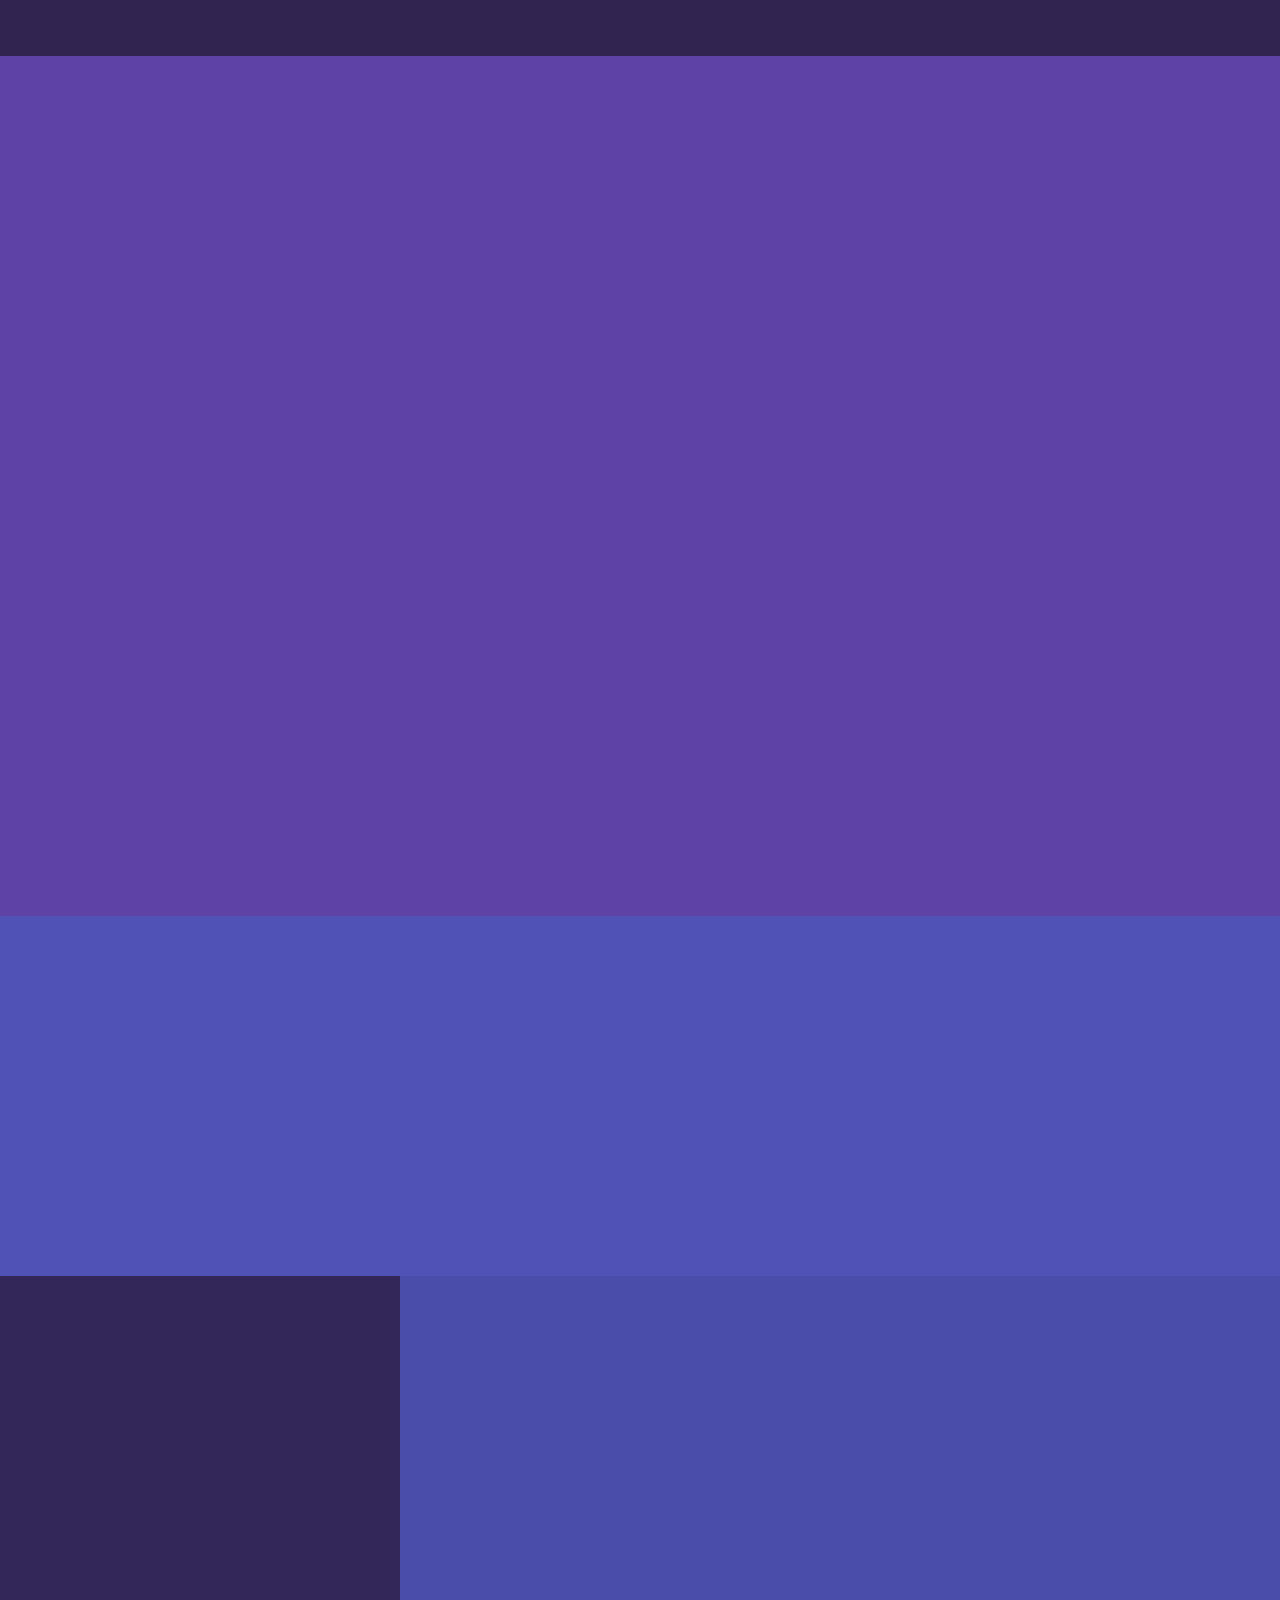
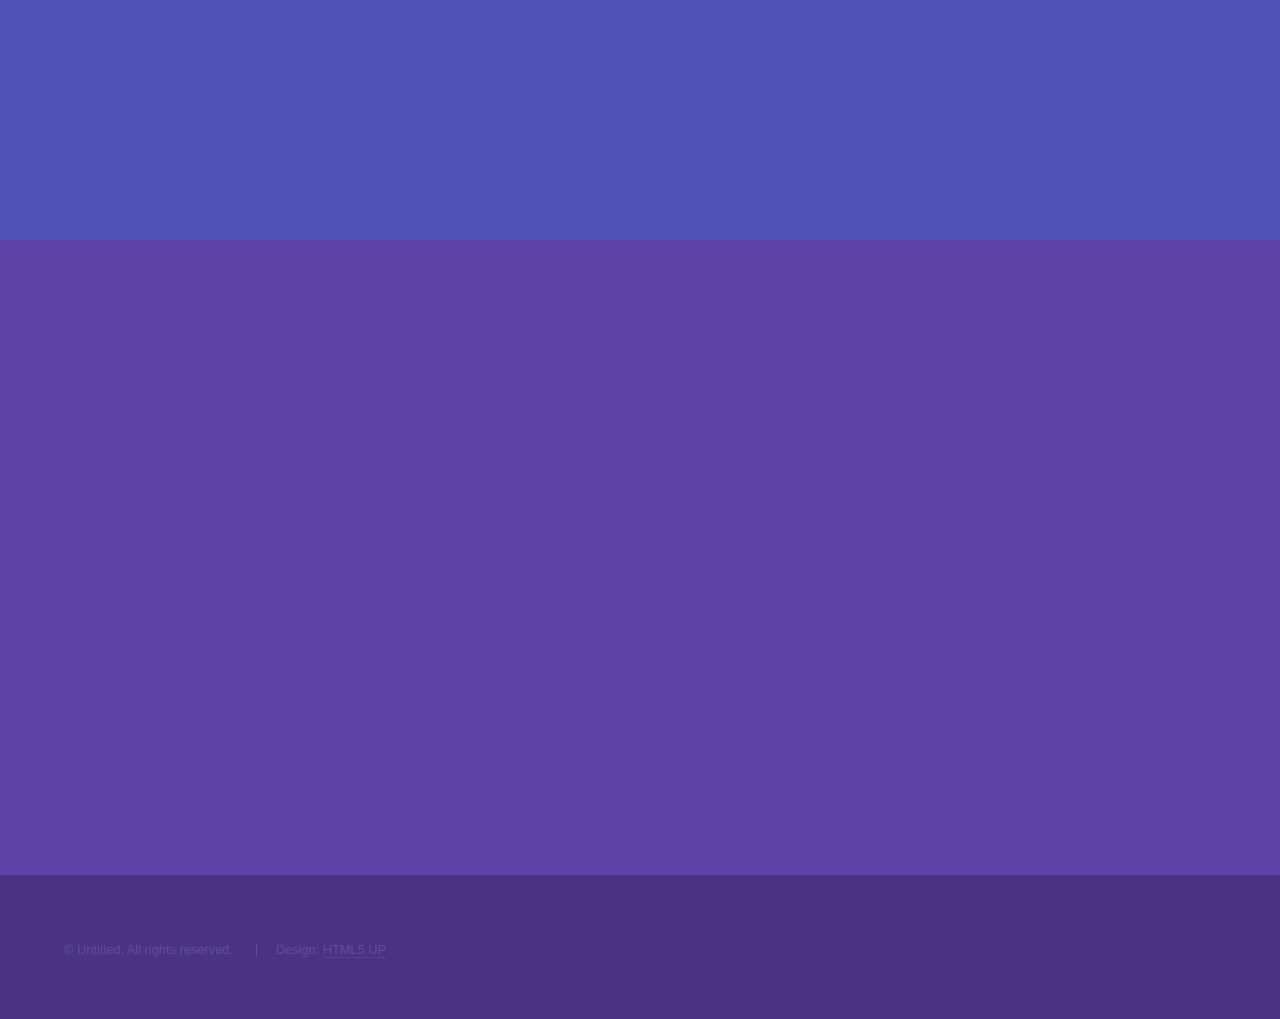
==== commit 423848bb: "link" ====
--- a/index.html
+++ b/index.html
@@ -56,7 +56,7 @@
 		<!-- One -->
 		<section id="one" class="wrapper style2 spotlights">
 			<section>
-				<a href="#" class="image"><img src="images/pic01.jpg" alt="" data-position="center center" /></a>
+
 				<div class="content">
 					<div class="inner">
 						<div class="row">
@@ -69,9 +69,6 @@
 								</ul>
 							</div>
 						</div>
-						<ul class="actions">
-							<li><a href="generic.html" class="button">Learn more</a></li>
-						</ul>
 					</div>
 				</div>
 			</section>
@@ -89,19 +86,6 @@
 							</div>
 						</div>
 
-						<ul class="actions">
-							<li><a href="generic.html" class="button">Learn more</a></li>
-						</ul>
-					</div>
-				</div>
-			</section>
-			<section>
-				<a href="#" class="image"><img src="images/pic03.jpg" alt="" data-position="25% 25%" /></a>
-				<div class="content">
-					<div class="inner">
-						<h2>About</h2>
-						<p>Phasellus convallis elit id ullamcorper pulvinar. Duis aliquam turpis mauris, eu ultricies
-							erat malesuada quis. Aliquam dapibus.</p>
 						<ul class="actions">
 							<li><a href="generic.html" class="button">Learn more</a></li>
 						</ul>
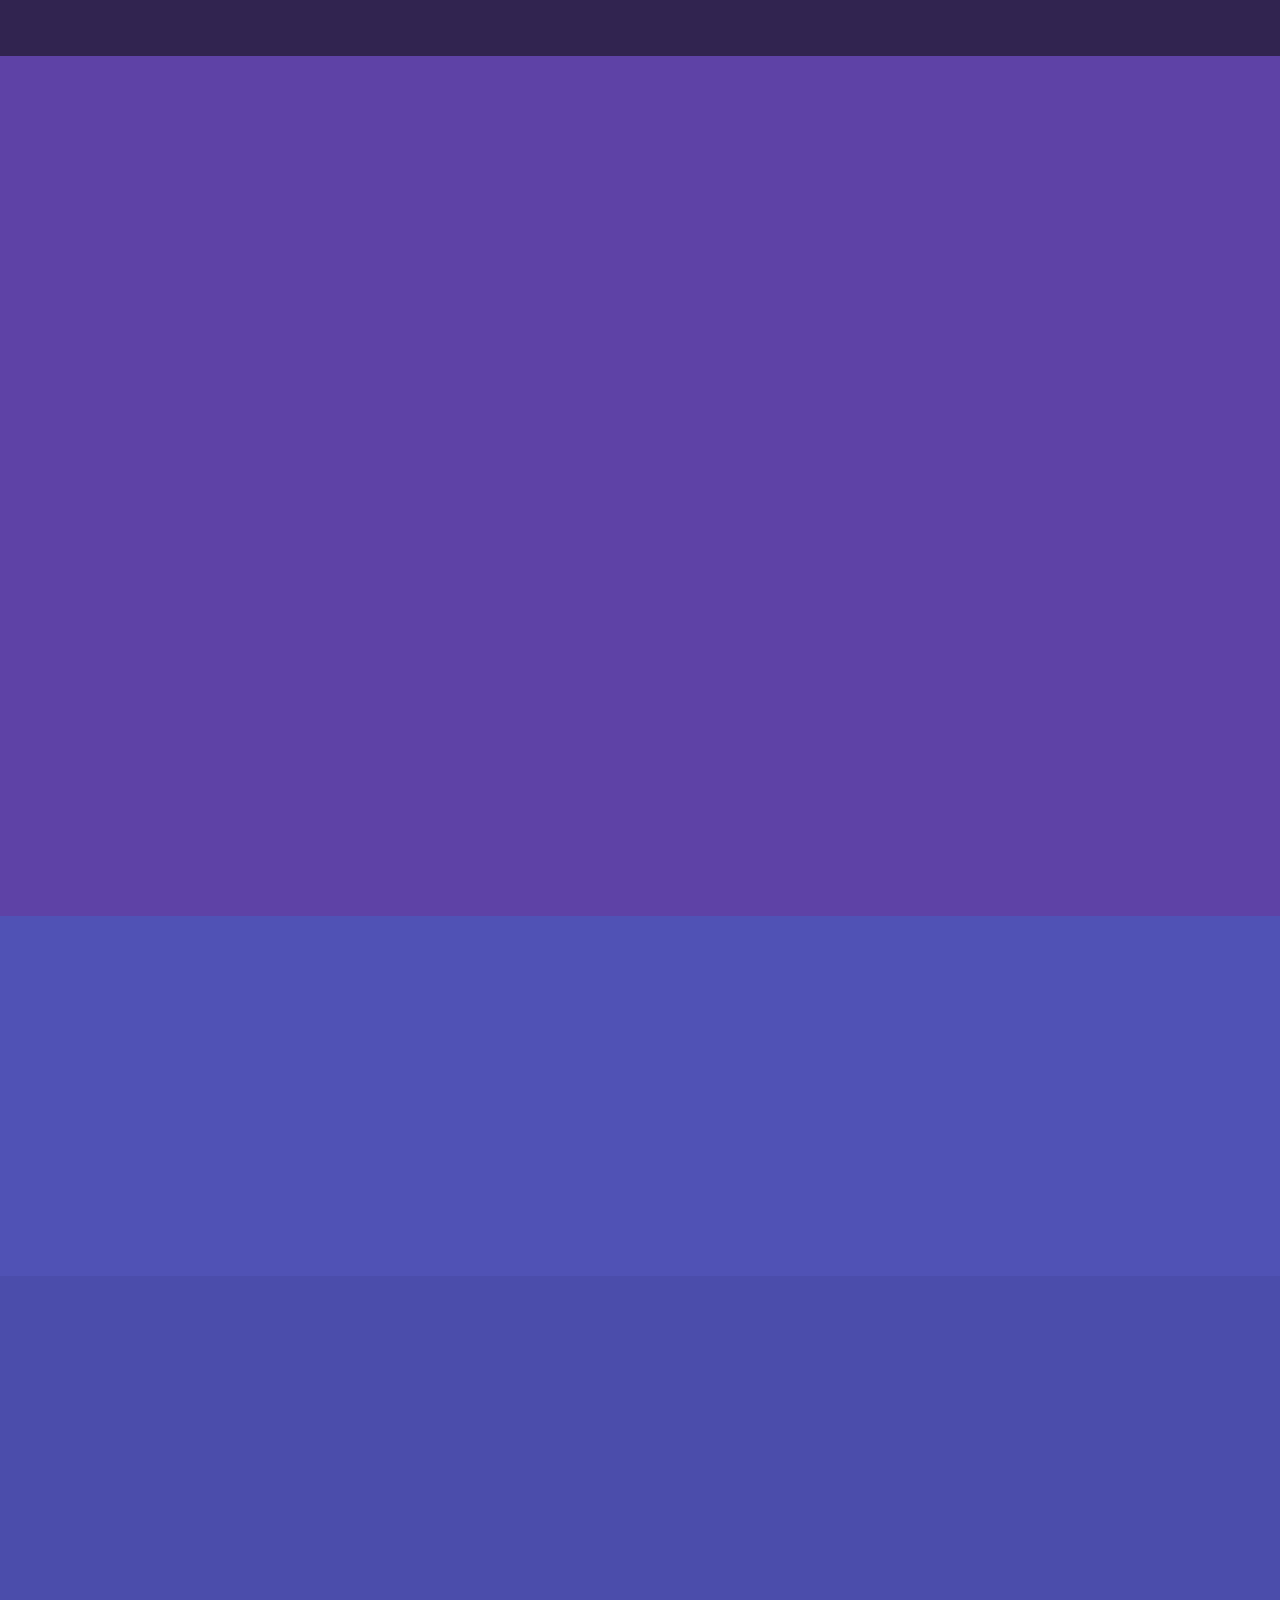
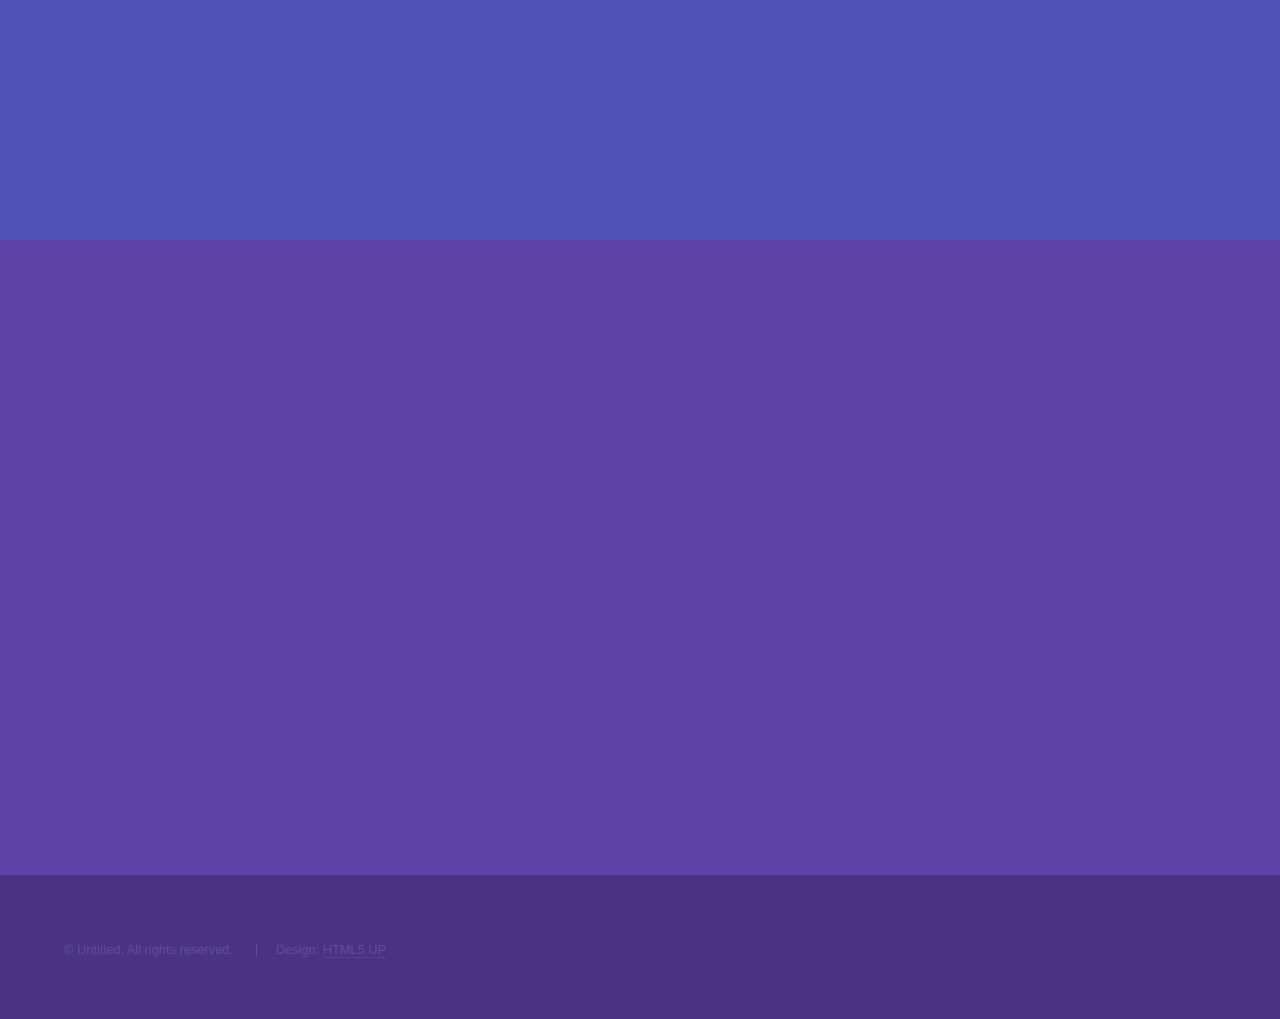
==== commit e6d7e3c3: "final" ====
--- a/index.html
+++ b/index.html
@@ -73,7 +73,6 @@
 				</div>
 			</section>
 			<section>
-				<a href="#" class="image"><img src="images/pic02.jpg" alt="" data-position="top center" /></a>
 				<div class="content">
 					<div class="inner">
 						<h2>Professional Experince</h2>
@@ -147,9 +146,6 @@
 							<li><img src="images/c.png" alt="" style="width: 25px; height: 25px;"> C</li>
 							<li><img src="images/cpl.png" alt="" style="width: 25px; height: 25px;"> C++</li>
 						</ul>
-					</section>
-					<section>
-
 					</section>
 				</div>
 			</div>
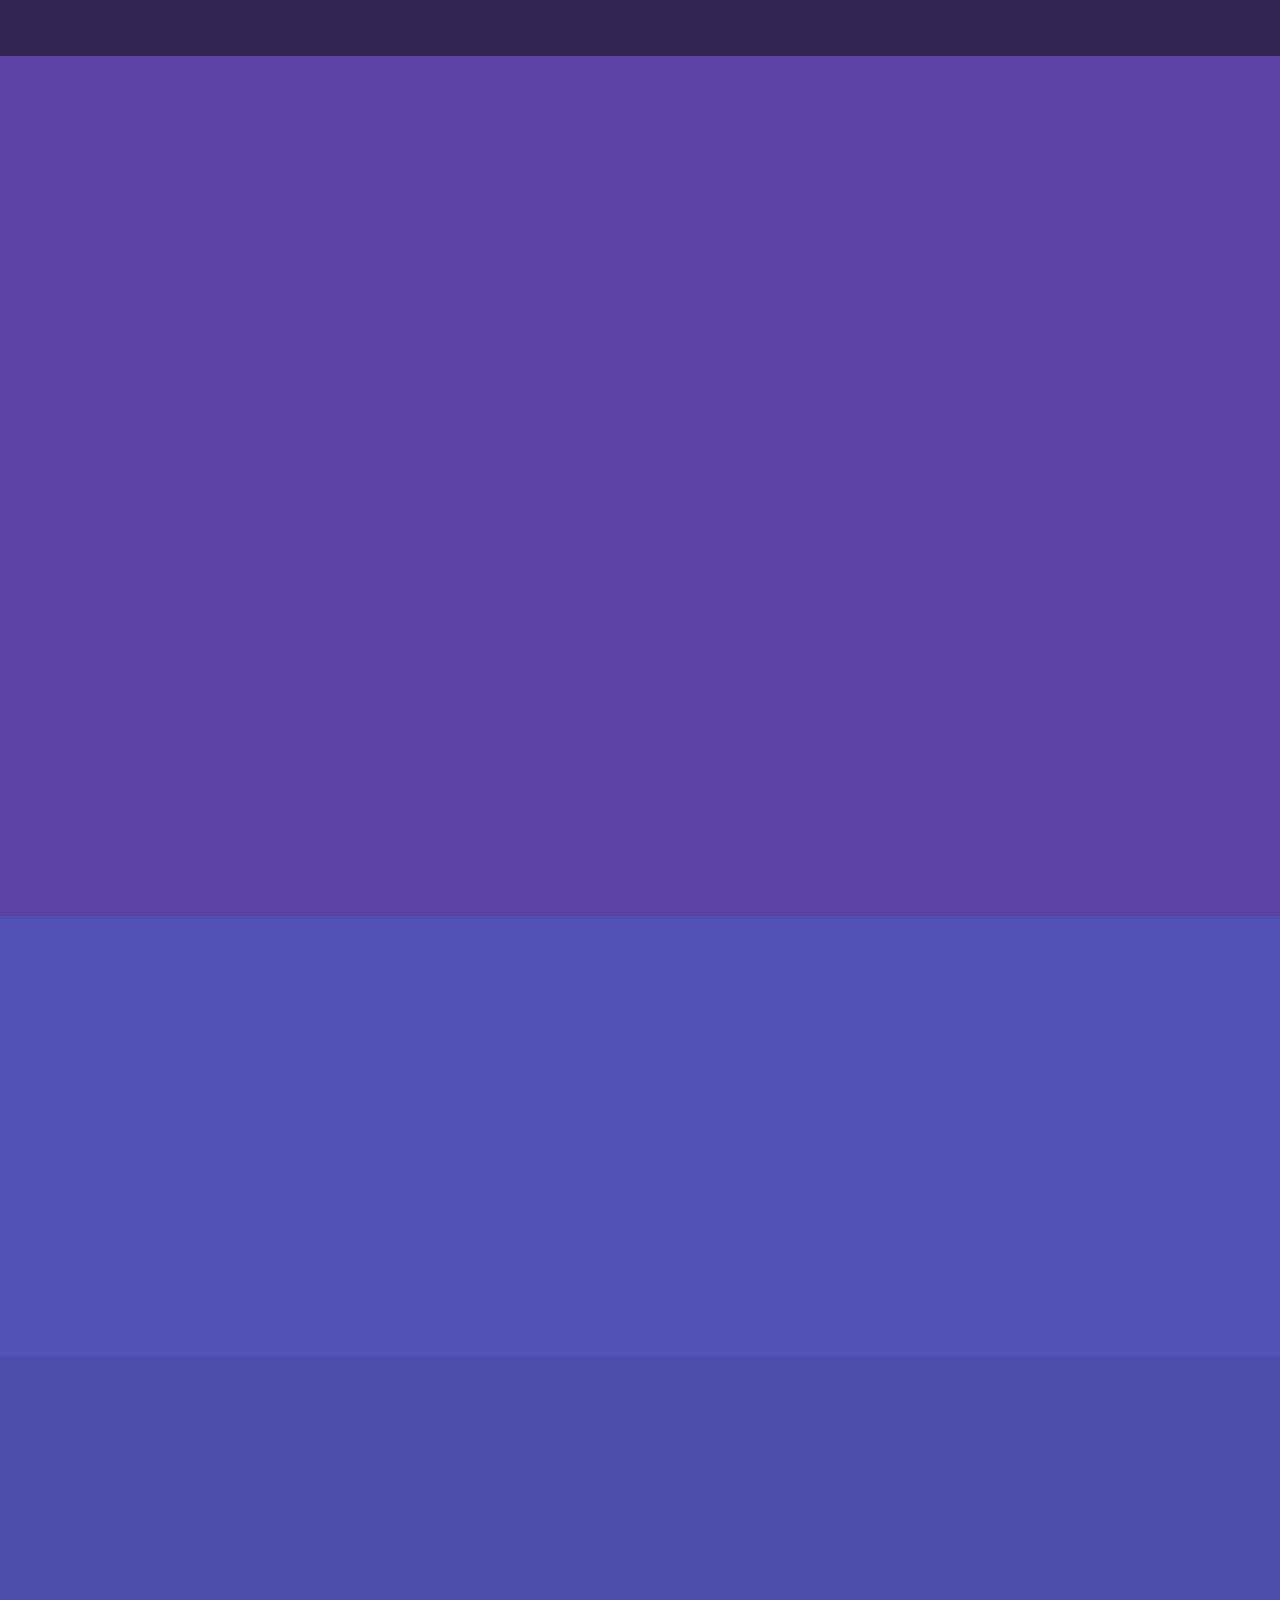
==== commit 15824cc4: "Update index.html" ====
--- a/index.html
+++ b/index.html
@@ -61,30 +61,30 @@
 					<div class="inner">
 						<div class="row">
 							<div class="col-6 col-12-medium">
-								<h2>Qualifications and Expertise</h2>
+								<h2>About Me</h2>
 								<ul>
 									<li>Graduate in Information Technology.</li>
-									<li>Web designing.</li>
+									<li>I am</li>
+									<ul style="list-style-type: square;">
+									<li>Web Developer.</li>
 									<li>Application developer.</li>
+									</ul>
+									<li>Work experience</li>
+									<Ul style="list-style-type: square;">
+									<li>Organization: SachTech, Mohali, Punjab(India)</li>
+									<li>My Role: Intern</li>
+									</ul>	
 								</ul>
 							</div>
 						</div>
+
 					</div>
 				</div>
 			</section>
 			<section>
 				<div class="content">
 					<div class="inner">
-						<h2>Professional Experince</h2>
-						<div class="row">
-							<div class="col-6 col-12-medium">
-								<ul>
-									<li>SachTech, Mohali, Punjab(India)</li>
-									<li>Web designing.</li>
-								</ul>
-							</div>
-						</div>
-
+						
 						<ul class="actions">
 							<li><a href="generic.html" class="button">Learn more</a></li>
 						</ul>
@@ -96,7 +96,8 @@
 		<!-- Two -->
 		<section id="two" class="wrapper style3 fade-up">
 			<div class="inner">
-				<h2>What we do</h2>
+				<h2>What I do</h2>
+				<p>I am a web developer and android app developer.Here are my skills.</p>
 
 				<div class="features">
 					<section>
@@ -333,4 +334,4 @@
 
 </body>
 
-</html>+</html>
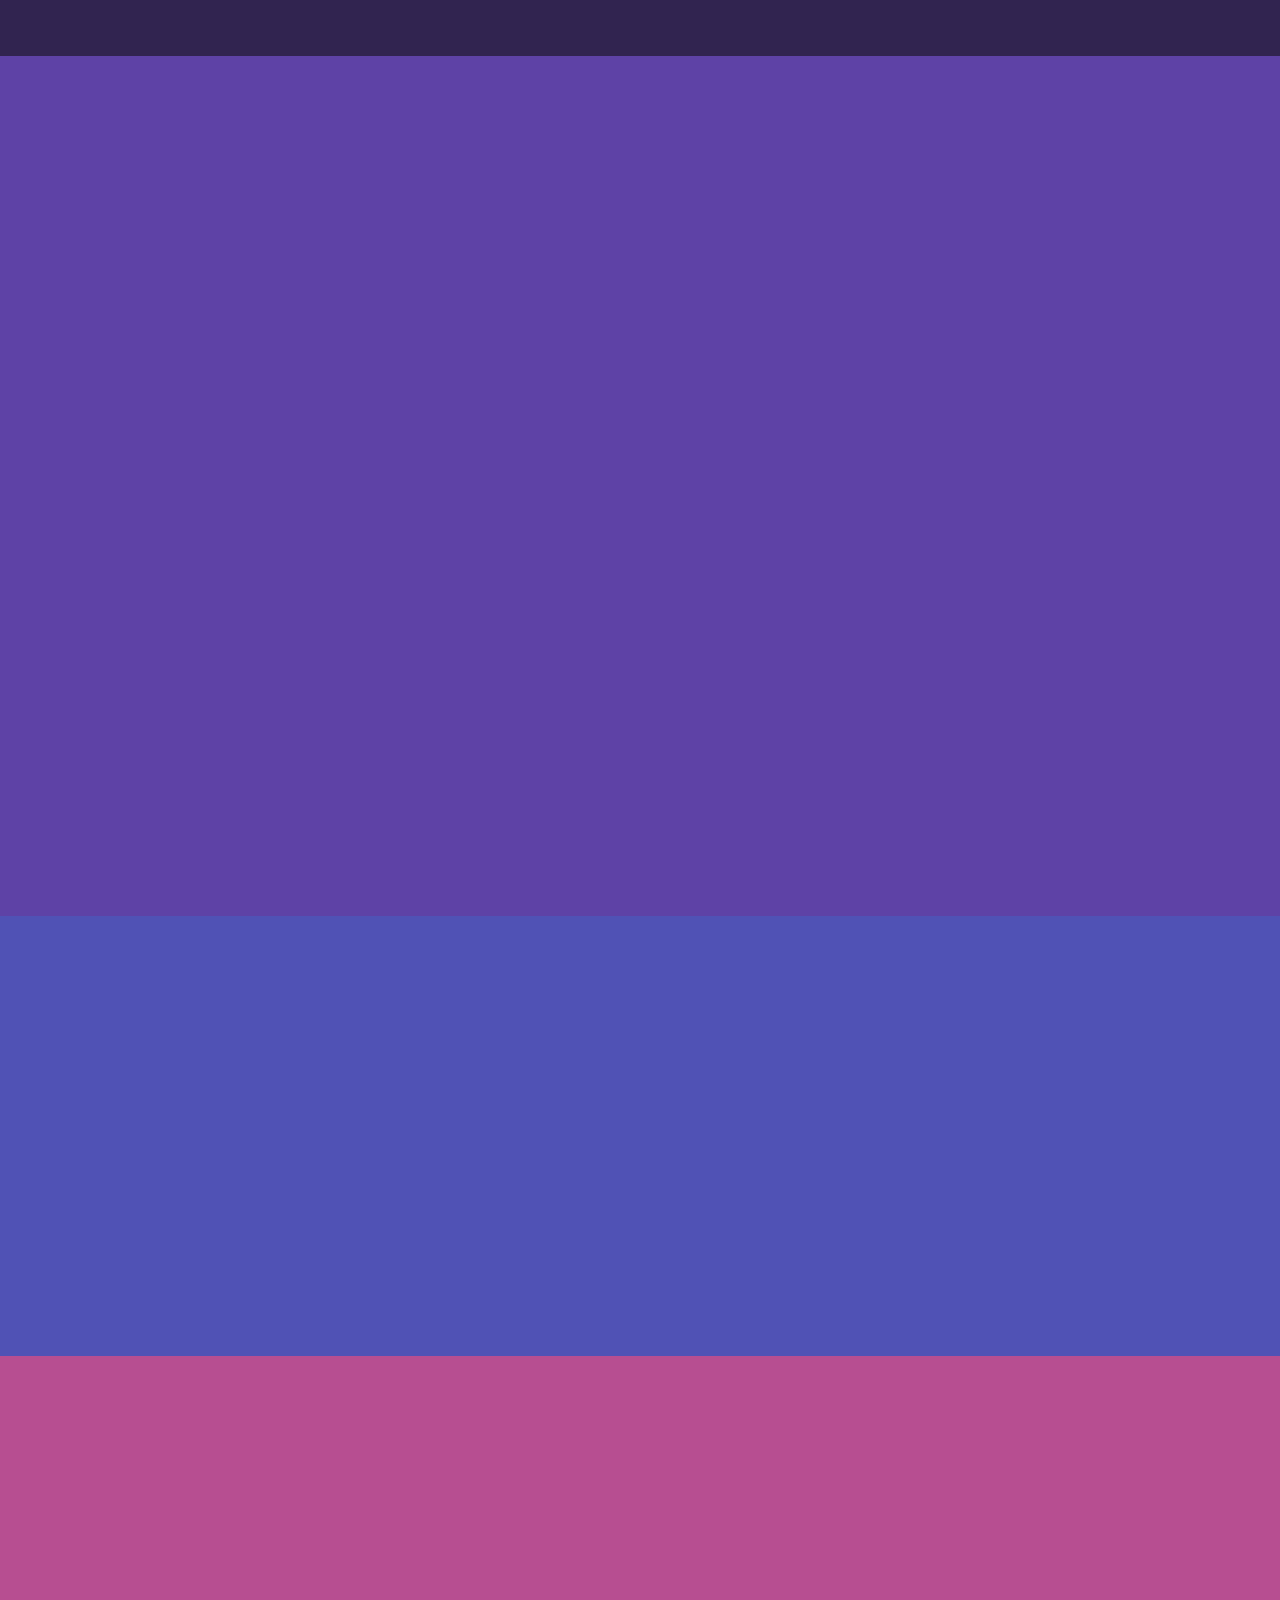
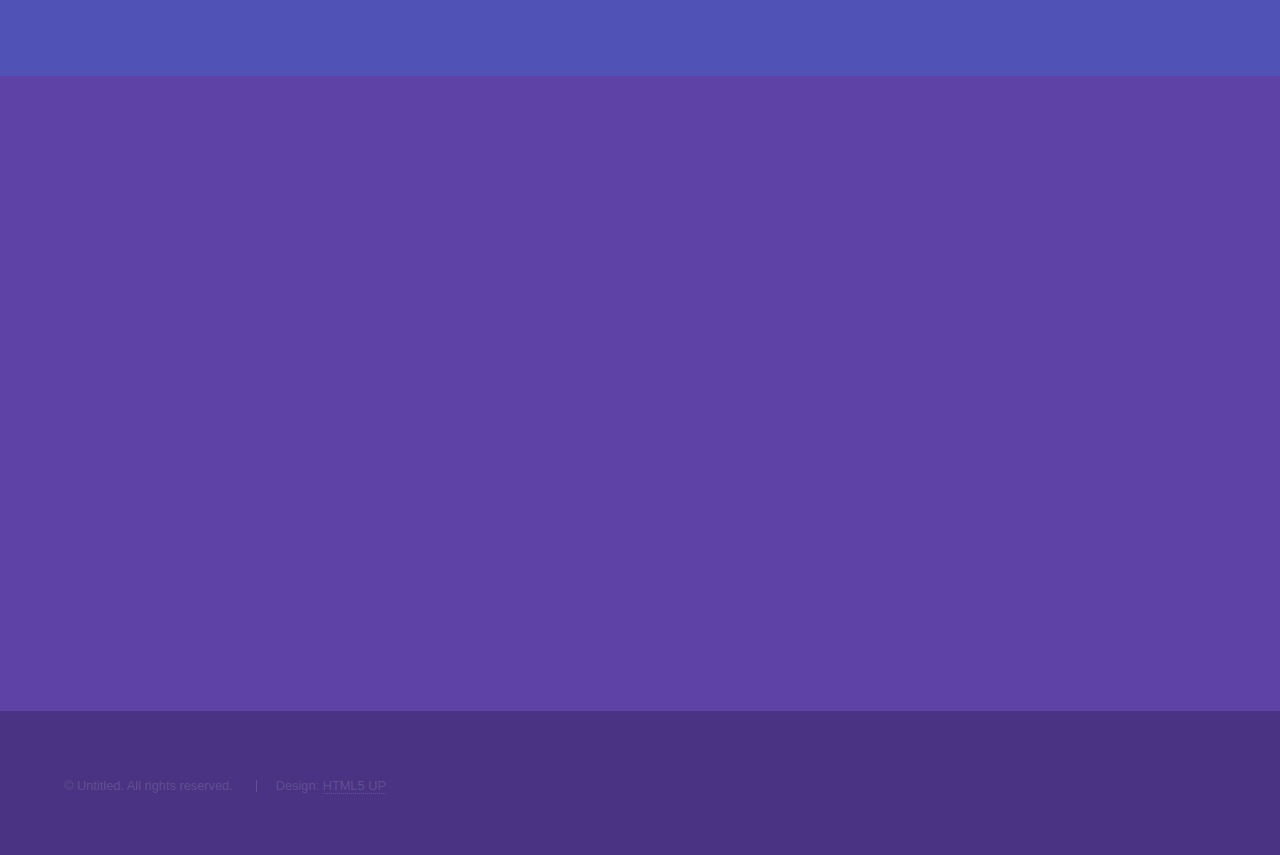
==== commit 0d478b32: "Update index.html" ====
--- a/index.html
+++ b/index.html
@@ -81,16 +81,7 @@
 					</div>
 				</div>
 			</section>
-			<section>
-				<div class="content">
-					<div class="inner">
-						
-						<ul class="actions">
-							<li><a href="generic.html" class="button">Learn more</a></li>
-						</ul>
-					</div>
-				</div>
-			</section>
+			
 		</section>
 
 		<!-- Two -->
@@ -164,11 +155,11 @@
 						products can be bought and sell in wide range, Approximately all around the world.</p><br><br>
 
 					<ul style="list-style-type:disc;">
-						<li>It was a website designed using basic web tools such as HTML,CSS and Templates.</li>
+						<li>It is a website designed using basic web tools such as <b>HTML</b>,<b>CSS</b>, <b>PHP</b>, <b>Bootstrap</b> and <b>Templates</b>.</li>
 						<li>It has a Customer personal space (customer data).</li>
 						<li>It is a commercial site.</li>
-						<li>It was a shared efforts made by team.</li>
-						<li>I enjoy working as a full-stack developer.</li>
+						<li>It is a shared efforts made by team.</li>
+						<li>I enjoyed working as a full-stack developer.</li>
 						<li>I was specifically responsible for designing and back-end development of application.</li>
 					</ul>
 					<ul class="actions">
@@ -185,11 +176,11 @@
 						facilites and choose number of travellers accordingly. User can save various destinations for
 						futur booking and can edit at any time.</p><br><br>
 					<ul style="list-style-type:disc;">
-						<li>It was a website designed using basic web tools such as HTML,CSS and Templates.</li>
+						<li>It is a website designed using basic web tools such as<b>HTML</b>, <b>CSS</b>, <b>PHP</b>, <b>Bootstrap</b> and <b>Templates</b>.</li>
 						<li>It has a Customer personal space (customer data).</li>
 						<li>It is a commercial site.</li>
 						<li>It was a shared efforts made by team.</li>
-						<li>I enjoy working as a full-stack developer.</li>
+						<li>I enjoyed working as a full-stack developer.</li>
 						<li>I was specifically responsible for designing and back-end development of application.</li>
 					</ul>
 					<ul class="actions">
@@ -226,7 +217,7 @@
 						mechanical services. </p><br><br>
 
 					<ul style="list-style-type:disc;">
-						<li>It is android base application with react.js as an API generator.</li>
+						<li>It is android base application with <b>Node.js</b> as an API generator.</li>
 						<li>This application has two phase Mechanic(Service provider) and user(Customer).</li>
 						<li>Service available for various problems are as: Lost key,Flat tire,Oil change,Engine
 							burnout,Tow service.</li>
@@ -248,7 +239,7 @@
 		<section id="four" class="wrapper style1 fade-up">
 			<div class="inner">
 				<h2>Get in touch</h2>
-				<p>For more information you visit my <b>linkedin</b> ,<b>Indeed</b>,<b>github</b> Account in
+				<p>For more information you visit my <b>linkedin</b>, <b>Indeed</b>, <b>github</b> Account in
 					<b>Social</b> section below or you can
 					message through <b>Email</b>.
 				</p>
@@ -278,7 +269,7 @@
 						<ul class="contact">
 							<li>
 								<h3>Address</h3>
-								<span>510-3777 ch de la cote-des-Neiges, Montreal, Canada</span>
+								<span> Montreal, Canada</span>
 							</li>
 							<li>
 								<h3>Email</h3>
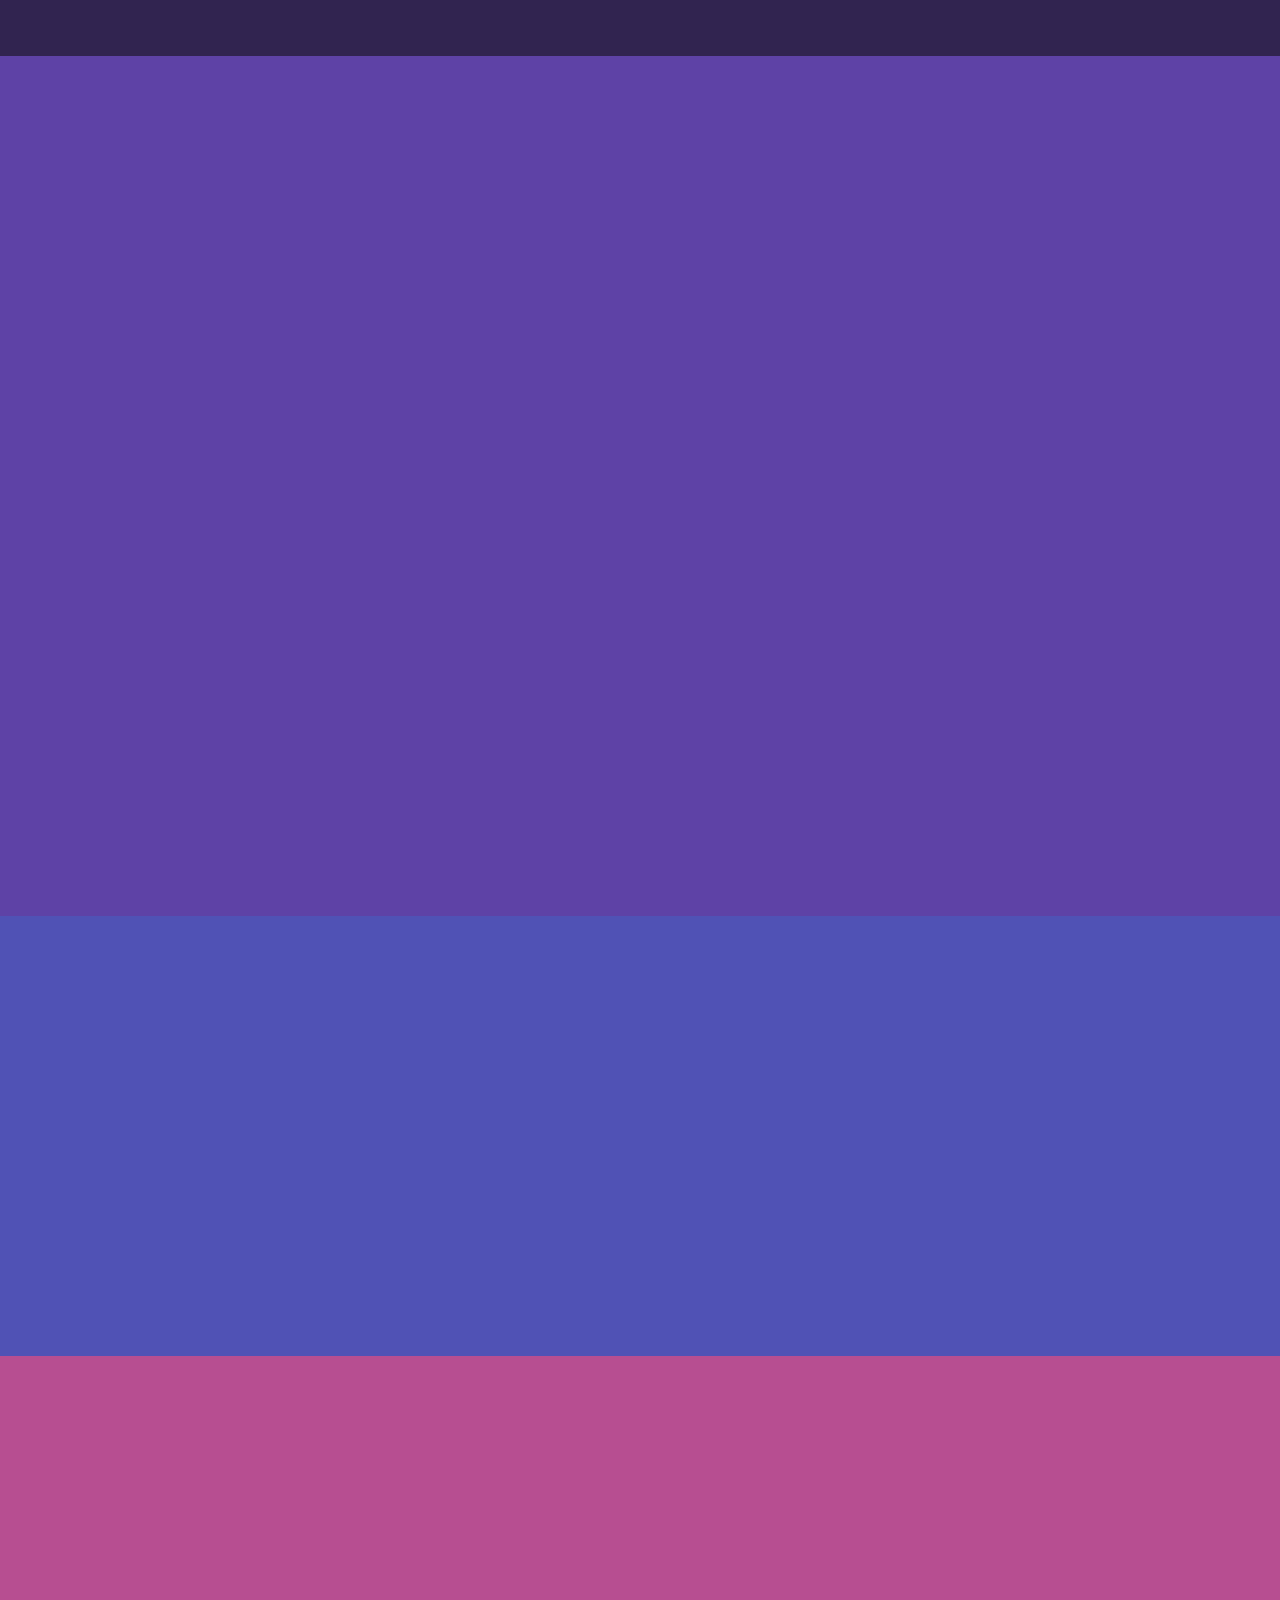
==== commit 3fd9af3b: "final commit" ====
--- a/index.html
+++ b/index.html
@@ -27,7 +27,12 @@
 					<li><a href="#intro">Welcome</a></li>
 					<li><a href="#one">Who I am</a></li>
 					<li><a href="#two">What I do</a></li>
-					<li><a href="#three">My work</a></li>
+					<li class="wrap"><a class="work" href="#three">My work</a></li>
+					<!-- <ul style="list-style-type: none;"> -->
+					<li class="drop"><a href="#web">Website</a></li>
+					<li class="drop"><a href="#node">Node js</a></li>
+					<li class="drop"><a href="#android">Android</a></li>
+					<!-- </ul> -->
 					<li><a href="#four">Get in touch</a></li>
 				</ul>
 			</nav>
@@ -66,14 +71,14 @@
 									<li>Graduate in Information Technology.</li>
 									<li>I am</li>
 									<ul style="list-style-type: square;">
-									<li>Web Developer.</li>
-									<li>Application developer.</li>
+										<li>Web Developer.</li>
+										<li>Application developer.</li>
 									</ul>
 									<li>Work experience</li>
 									<Ul style="list-style-type: square;">
-									<li>Organization: SachTech, Mohali, Punjab(India)</li>
-									<li>My Role: Intern</li>
-									</ul>	
+										<li>Organization: SachTech, Mohali, Punjab(India)</li>
+										<li>My Role: Intern</li>
+									</ul>
 								</ul>
 							</div>
 						</div>
@@ -81,7 +86,7 @@
 					</div>
 				</div>
 			</section>
-			
+
 		</section>
 
 		<!-- Two -->
@@ -146,93 +151,121 @@
 		<!-- three -->
 		<section id="three" class="wrapper style2 fade-up">
 			<div class="inner">
-				<h1>Website</h1>
-				<section>
-					<h3>Asian Swords</h3>
-					<p><span class="image left"><img src="images/Asian.PNG" alt="" /></span><b>Asian Sword</b> is a
-						commercial site which deals with lovers and admires of swords espacially asian(japanese) sword
-						known as <b>Katana</b>. This sites deals in huge varity of products. It designed so that such
-						products can be bought and sell in wide range, Approximately all around the world.</p><br><br>
-
-					<ul style="list-style-type:disc;">
-						<li>It is a website designed using basic web tools such as <b>HTML</b>,<b>CSS</b>, <b>PHP</b>, <b>Bootstrap</b> and <b>Templates</b>.</li>
-						<li>It has a Customer personal space (customer data).</li>
-						<li>It is a commercial site.</li>
-						<li>It is a shared efforts made by team.</li>
-						<li>I enjoyed working as a full-stack developer.</li>
-						<li>I was specifically responsible for designing and back-end development of application.</li>
-					</ul>
-					<ul class="actions">
-						<li><a href="https://github.com/gurkiratThind/Asian-Swords" class="button">View Git</a></li>
-					</ul>
-
+				<section id="web">
+					<h1>Website</h1>
+					<section>
+						<h3>Asian Swords</h3>
+						<p><span class="image left"><img src="images/Asian.PNG" alt="" /></span><b>Asian Sword</b> is a
+							commercial site which deals with lovers and admires of swords espacially asian(japanese)
+							sword
+							known as <b>Katana</b>. This sites deals in huge varity of products. It designed so that
+							such
+							products can be bought and sell in wide range, Approximately all around the world.</p>
+						<br><br>
+
+						<ul style="list-style-type:disc;">
+							<li>It is a website designed using basic web tools such as <b>HTML</b>,<b>CSS</b>,
+								<b>PHP</b>,
+								<b>Bootstrap</b> and <b>Templates</b>.
+							</li>
+							<li>It has a Customer personal space (customer data).</li>
+							<li>It is a commercial site.</li>
+							<li>It is a shared efforts made by team.</li>
+							<li>I enjoyed working as a full-stack developer.</li>
+							<li>I was specifically responsible for designing and back-end development of application.
+							</li>
+						</ul>
+						<ul class="actions">
+							<li><a href="https://github.com/gurkiratThind/Asian-Swords" class="button">View Git</a></li>
+						</ul>
+
+					</section>
+					<section>
+						<h3>Flight Booking</h3>
+						<p><span class="image right"><img src="images/flight.PNG" alt="" /></span><b>Flight Mania</b> is
+							a
+							web site designed
+							to book flights online. In
+							this web site user search for various locations through out the world, user can upgrade
+							flight
+							facilites and choose number of travellers accordingly. User can save various destinations
+							for
+							futur booking and can edit at any time.</p><br><br>
+						<ul style="list-style-type:disc;">
+							<li>It is a website designed using basic web tools such as<b>HTML</b>, <b>CSS</b>,
+								<b>PHP</b>,
+								<b>Bootstrap</b> and <b>Templates</b>.
+							</li>
+							<li>It has a Customer personal space (customer data).</li>
+							<li>It is a commercial site.</li>
+							<li>It was a shared efforts made by team.</li>
+							<li>I enjoyed working as a full-stack developer.</li>
+							<li>I was specifically responsible for designing and back-end development of application.
+							</li>
+						</ul>
+						<ul class="actions">
+							<li><a href="https://github.com/gurkiratThind/web_Flight-Mania" class="button">View Git</a>
+							</li>
+						</ul>
+					</section>
 				</section>
-				<section>
-					<h3>Flight Booking</h3>
-					<p><span class="image right"><img src="images/flight.PNG" alt="" /></span><b>Flight Mania</b> is a
-						web site designed
-						to book flights online. In
-						this web site user search for various locations through out the world, user can upgrade flight
-						facilites and choose number of travellers accordingly. User can save various destinations for
-						futur booking and can edit at any time.</p><br><br>
-					<ul style="list-style-type:disc;">
-						<li>It is a website designed using basic web tools such as<b>HTML</b>, <b>CSS</b>, <b>PHP</b>, <b>Bootstrap</b> and <b>Templates</b>.</li>
-						<li>It has a Customer personal space (customer data).</li>
-						<li>It is a commercial site.</li>
-						<li>It was a shared efforts made by team.</li>
-						<li>I enjoyed working as a full-stack developer.</li>
-						<li>I was specifically responsible for designing and back-end development of application.</li>
-					</ul>
-					<ul class="actions">
-						<li><a href="https://github.com/gurkiratThind/web_Flight-Mania" class="button">View Git</a></li>
-					</ul>
+				<section id="node">
+					<h1>Node js</h1>
+					<section>
+						<h3>API(FlightBooking)</h3>
+						<p><span class="image left"><img src="images/Node.PNG" alt="" /></span>This <b>API</b>
+							is designed to handle back-end for flight search and user data in <b>MongoDb</b>.In this
+							user
+							data is embeded by cart and history saved under particular individudal. </p><br><br><br><br>
+
+						<ul style="list-style-type:disc;">
+							<li>In this API we are handling MongoDb and <b>SQL</b>.</li>
+							<li>This API provide <b>user </b>login and signup <b>Authentication</b>.</li>
+							<li>All Flight scheduals and stored data is get in jason format.</li>
+							<li>User <b>wish list</b> is store through this API in <b>embeded</b> form .</li>
+
+						</ul>
+						<ul class="actions">
+							<li><a href="https://github.com/ashish0205/FlightMania" class="button">View
+									Git</a></li>
+						</ul>
+
+					</section>
 				</section>
-				<h1>Node js</h1>
-				<section>
-					<h3>API(FlightBooking)</h3>
-					<p><span class="image left"><img src="images/Node.PNG" alt="" /></span>This <b>API</b>
-						is designed to handle back-end for flight search and user data in <b>MongoDb</b>.In this user
-						data is embeded by cart and history saved under particular individudal. </p><br><br><br><br>
-
-					<ul style="list-style-type:disc;">
-						<li>In this API we are handling MongoDb and <b>SQL</b>.</li>
-						<li>This API provide <b>user </b>login and signup <b>Authentication</b>.</li>
-						<li>All Flight scheduals and stored data is get in jason format.</li>
-						<li>User <b>wish list</b> is store through this API in <b>embeded</b> form .</li>
-
-					</ul>
-					<ul class="actions">
-						<li><a href="https://github.com/ashish0205/FlightMania" class="button">View
-								Git</a></li>
-					</ul>
-
+				<section id="android">
+					<h1>Android</h1>
+					<section>
+						<h3>Road Side Assistant</h3>
+						<p><span class="image left"><img src="images/Road.PNG" alt="" /></span><b>RSA</b>
+							application was initially planed for situation where driver’s find themselves in mechanical
+							emergency on road, that may result in high mechanic cost and it is too time consuming. To
+							solve
+							this inconvenient and confusing situation, This application was developed from road to home
+							mechanical services. </p><br><br>
+
+						<ul style="list-style-type:disc;">
+							<li>It is android base application with <b>Node.js</b> as an API generator.</li>
+							<li>This application has two phase <b>Mechanic(Service provider)</b> and
+								<b>user(Customer)</b>.
+							</li>
+							<li>Service available for various problems are as: <b>Lost key</b>, <b>Flat tire</b>, <b>Oil
+									change</b>, <b>Engine</b>
+								<b>burnout</b>, <b>Tow service</b>.
+							</li>
+							<li>User chose one of services (listed above) than user is provided with near by mechanic
+								list
+								with rating and reviews to chose from.</li>
+							<li>After that selected mechanic will be notify for required service. </li>
+							<li>I was responsible for designing, login and logout development of application.</li>
+						</ul>
+						<ul class="actions">
+							<li><a href="https://github.com/gurkiratThind/RSVA-project/tree/AndroidApp"
+									class="button">View
+									Git</a></li>
+						</ul>
+
+					</section>
 				</section>
-				<h1>Android</h1>
-				<section>
-					<h3>Road Side Assistant</h3>
-					<p><span class="image left"><img src="images/Road.PNG" alt="" /></span><b>RSA</b>
-						application was initially planed for situation where driver’s find themselves in mechanical
-						emergency on road, that may result in high mechanic cost and it is too time consuming. To solve
-						this inconvenient and confusing situation, This application was developed from road to home
-						mechanical services. </p><br><br>
-
-					<ul style="list-style-type:disc;">
-						<li>It is android base application with <b>Node.js</b> as an API generator.</li>
-						<li>This application has two phase Mechanic(Service provider) and user(Customer).</li>
-						<li>Service available for various problems are as: Lost key,Flat tire,Oil change,Engine
-							burnout,Tow service.</li>
-						<li>User chose one of services (listed above) than user is provided with near by mechanic list
-							with rating and reviews to chose from.</li>
-						<li>After that selected mechanic will be notify for required service. </li>
-						<li>I was responsible for designing, login and logout development of application.</li>
-					</ul>
-					<ul class="actions">
-						<li><a href="https://github.com/gurkiratThind/RSVA-project/tree/AndroidApp" class="button">View
-								Git</a></li>
-					</ul>
-
-				</section>
-
 			</div>
 		</section>
 		<!-- four -->
@@ -307,8 +340,8 @@
 	<footer id="footer" class="wrapper style1-alt">
 		<div class="inner">
 			<ul class="menu">
-				<li>&copy; Untitled. All rights reserved.</li>
-				<li>Design: <a href="http://html5up.net">HTML5 UP</a></li>
+				<li></li>
+				<li></a></li>
 			</ul>
 		</div>
 	</footer>
@@ -325,4 +358,4 @@
 
 </body>
 
-</html>
+</html>